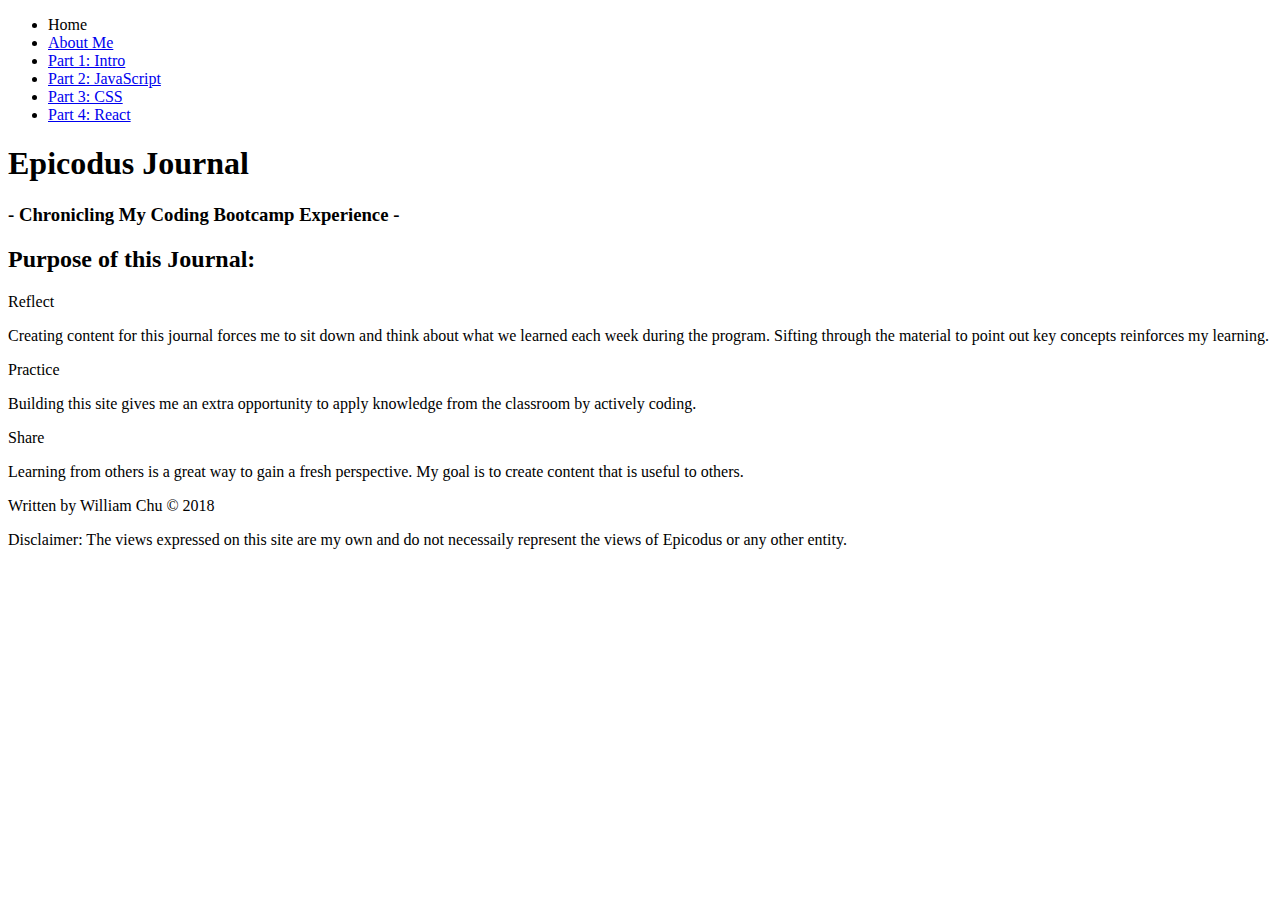
==== index.html @ f52f7a38 "add row and column content to index.html" ====
<!DOCTYPE html>
<html lang="en" dir="ltr">
  <head>
    <link rel="stylesheet" href="css/bootstrap.css" type="text/css">
    <link rel="stylesheet" href="css/styles.css" type="text/css">
    <link href="https://fonts.googleapis.com/css?family=Reenie+Beanie|Roboto|Roboto+Condensed" rel="stylesheet">
    <script src="js/bootstrap.js"></script>
    <script src="js/jquery-3.3.1.js"></script>
    <script src="js/scripts.js"></script>
    <meta charset="utf-8">
    <title>Epicodus Journal</title>
    <!-- Navbar -->
    <ul class="nav nav-tabs">
      <li class="nav-item">
        <a class="nav-link active">Home</a>
      </li>
      <li class="nav-item">
        <a class="nav-link" href="about.html">About Me</a>
      </li>
      <li class="nav-item">
        <a class="nav-link" href="intro.html">Part 1: Intro</a>
      </li>
      <li class="nav-item">
        <a class="nav-link" href="javascript.html">Part 2: JavaScript</a>
      </li>
      <li class="nav-item">
        <a class="nav-link" href="css.html">Part 3: CSS</a>
      </li>
      <li class="nav-item">
        <a class="nav-link" href="react.html">Part 4: React</a>
      </li>
    </ul>
    <!-- Jumbotron -->
    <div class="jumbotron">
      <h1>Epicodus Journal</h1>
      <h3>- Chronicling My Coding Bootcamp Experience -</h3>
    </div>
  </head>
  <!-- Body -->
  <body>
    <div class="container">
      <div class="row">
        <div class="col-md-12">
          <h2>Purpose of this Journal:</h2>
        </div>
        <div  class="col-md-4 col-xs-12">
          <div class="panel panel-default">
            <div class="panel-heading">Reflect</div>
            <div class="panel-body">
              <p>Creating content for this journal forces me to sit down and think about what we learned each week during the program. Sifting through the material to point out key concepts reinforces my learning.</p>
            </div>
          </div>
        </div>
        <div  class="col-md-4 col-xs-12">
          <div class="panel panel-default">
            <div class="panel-heading">Practice</div>
            <div class="panel-body">
              <p>Building this site gives me an extra opportunity to apply knowledge from the classroom by actively coding.</p>
            </div>
          </div>
        </div>
        <div  class="col-md-4 col-xs-12">
          <div class="panel panel-default">
            <div class="panel-heading">Share</div>
            <div class="panel-body">
              <p>Learning from others is a great way to gain a fresh perspective. My goal is to create content that is useful to others.</p>
            </div>
          </div>
        </div>
      </div>
    </div>
  </body>
  <!-- Footer -->
  <footer>
    <p>Written by William Chu © 2018</p>
    <p><span id="disclaimer">Disclaimer: The views expressed on this site are my own and do not necessaily represent the views of Epicodus or any other entity.</span></p>
  </footer>
</html>
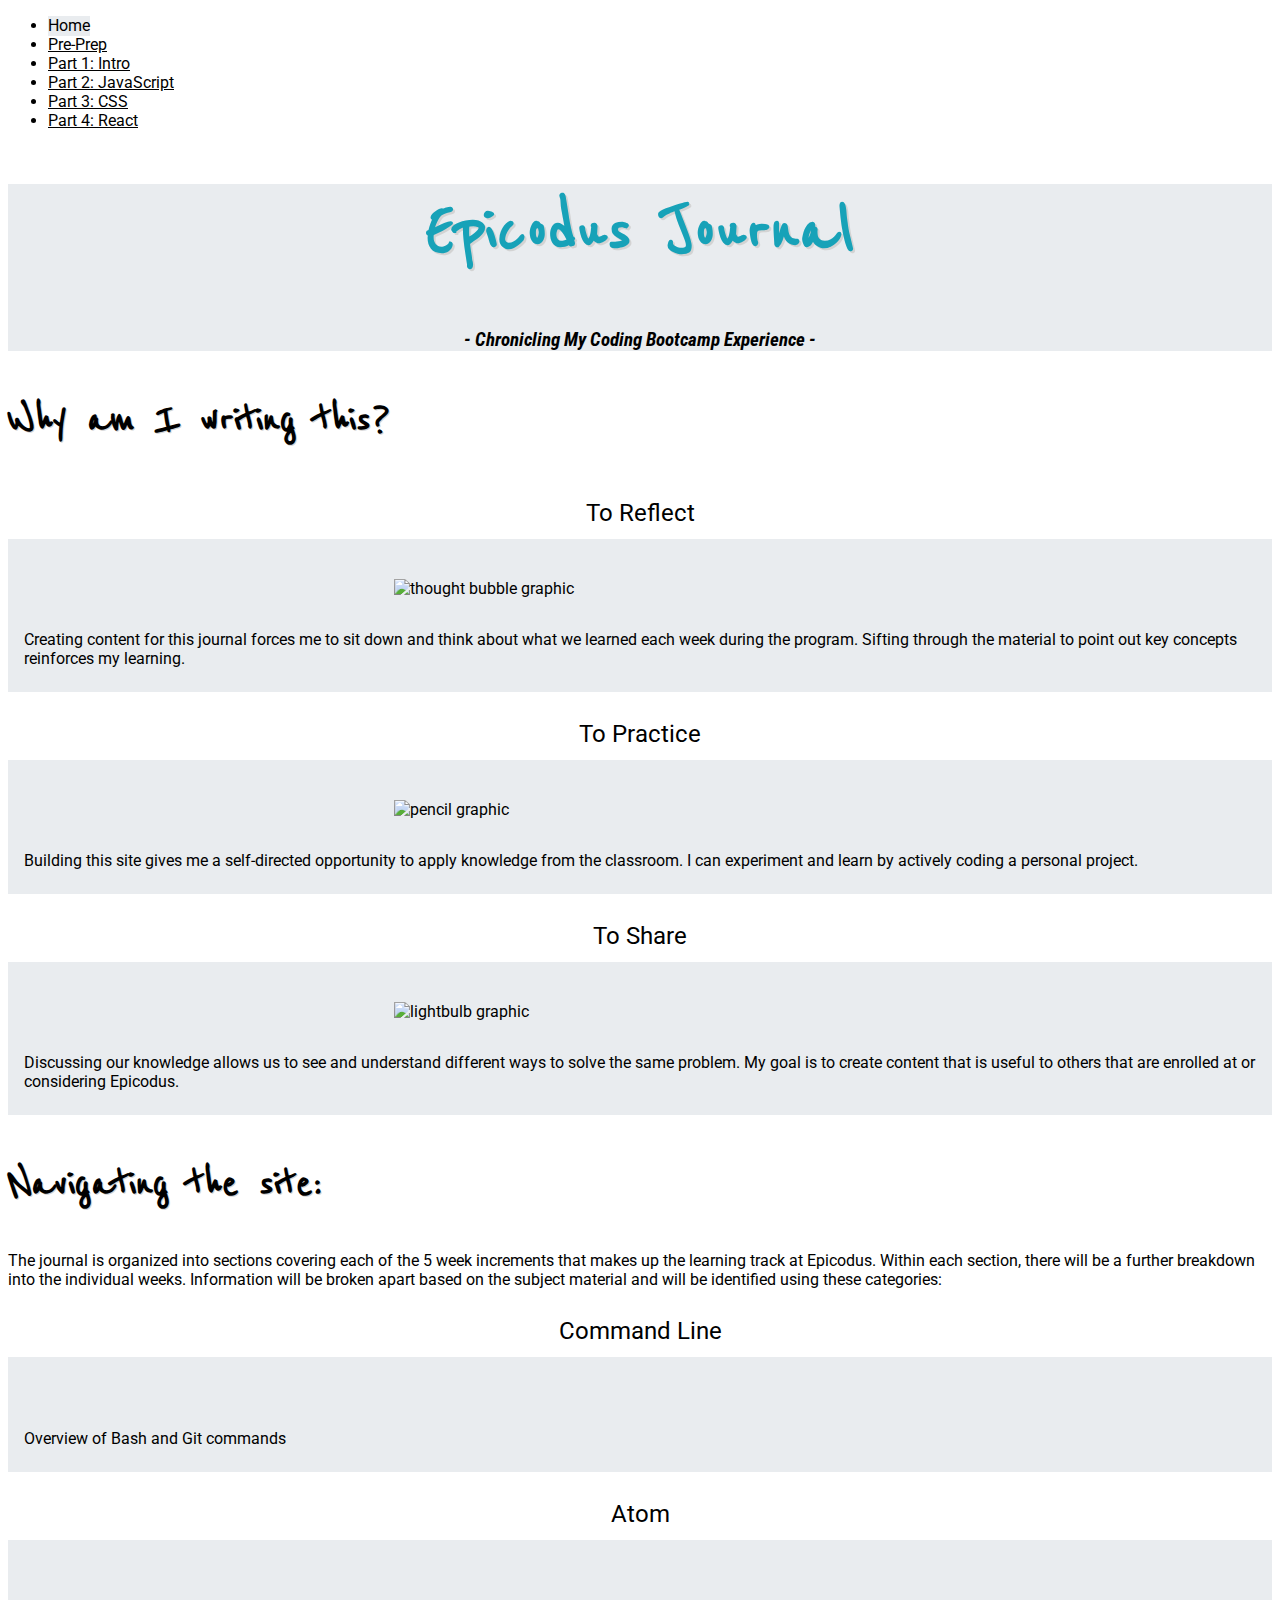
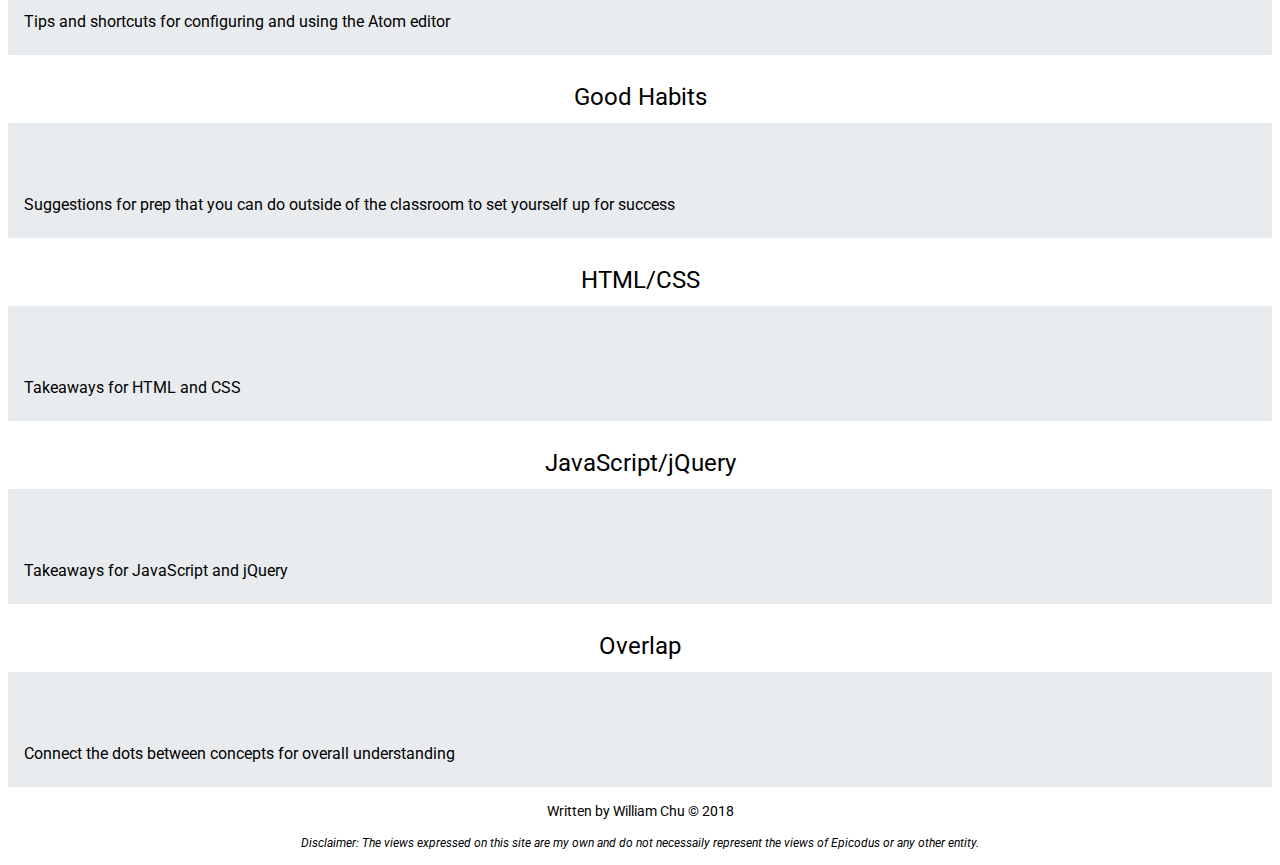
==== commit f137a53f: "add panels for navigating site on index.html page" ====
--- a/index.html
+++ b/index.html
@@ -15,7 +15,7 @@
         <a class="nav-link active">Home</a>
       </li>
       <li class="nav-item">
-        <a class="nav-link" href="about.html">About Me</a>
+        <a class="nav-link" href="preprep.html">Pre-Prep</a>
       </li>
       <li class="nav-item">
         <a class="nav-link" href="intro.html">Part 1: Intro</a>
@@ -39,31 +39,96 @@
   <!-- Body -->
   <body>
     <div class="container">
+      <!-- Why Section -->
       <div class="row">
-        <div class="col-md-12">
-          <h2>Purpose of this Journal:</h2>
+        <div class="col-md-12 headline">
+          <h2>Why am I writing this?</h2>
         </div>
         <div  class="col-md-4 col-xs-12">
           <div class="panel panel-default">
-            <div class="panel-heading">Reflect</div>
+            <div class="panel-heading bg-info">To Reflect</div>
             <div class="panel-body">
+              <img src="img/thought.svg" alt="thought bubble graphic">
               <p>Creating content for this journal forces me to sit down and think about what we learned each week during the program. Sifting through the material to point out key concepts reinforces my learning.</p>
             </div>
           </div>
         </div>
         <div  class="col-md-4 col-xs-12">
           <div class="panel panel-default">
-            <div class="panel-heading">Practice</div>
+            <div class="panel-heading bg-info">To Practice</div>
             <div class="panel-body">
-              <p>Building this site gives me an extra opportunity to apply knowledge from the classroom by actively coding.</p>
+              <img src="img/pencil.svg" alt="pencil graphic">
+              <p>Building this site gives me a self-directed opportunity to apply knowledge from the classroom. I can experiment and learn by actively coding a personal project.</p>
             </div>
           </div>
         </div>
         <div  class="col-md-4 col-xs-12">
           <div class="panel panel-default">
-            <div class="panel-heading">Share</div>
+            <div class="panel-heading bg-info">To Share</div>
             <div class="panel-body">
-              <p>Learning from others is a great way to gain a fresh perspective. My goal is to create content that is useful to others.</p>
+              <img src="img/lightbulb.svg" alt="lightbulb graphic">
+              <p>Discussing our knowledge allows us to see and understand different ways to solve the same problem. My goal is to create content that is useful to others that are enrolled at or considering Epicodus.</p>
+            </div>
+          </div>
+        </div>
+      </div>
+      <!-- Navigating Site Section -->
+      <div class="row">
+        <div class="col-md-12 headline">
+          <h2>Navigating the site:</h2>
+          <p>The journal is organized into sections covering each of the 5 week increments that makes up the learning track at Epicodus. Within each section, there will be a further breakdown into the individual weeks. Information will be broken apart based on the subject material and will be identified using these categories:</p>
+        </div>
+        <div  class="col-md-4 col-sm-6 col-xs-12">
+          <div class="panel panel-default">
+            <div class="panel-heading bg-success">Command Line</div>
+            <div class="panel-body">
+              <img src="" alt="">
+              <p>Overview of Bash and Git commands</p>
+            </div>
+          </div>
+        </div>
+        <div  class="col-md-4 col-sm-6 col-xs-12">
+          <div class="panel panel-default">
+            <div class="panel-heading bg-success">Atom</div>
+            <div class="panel-body">
+              <img src="" alt="">
+              <p>Tips and shortcuts for configuring and using the Atom editor</p>
+            </div>
+          </div>
+        </div>
+        <div  class="col-md-4 col-sm-6 col-xs-12">
+          <div class="panel panel-default">
+            <div class="panel-heading bg-success">Good Habits</div>
+            <div class="panel-body">
+              <img src="" alt="">
+              <p>Suggestions for prep that you can do outside of the classroom to set yourself up for success</p>
+            </div>
+          </div>
+        </div>
+        <div  class="col-md-4 col-sm-6 col-xs-12">
+          <div class="panel panel-default">
+            <div class="panel-heading bg-success">HTML/CSS</div>
+            <div class="panel-body">
+              <img src="" alt="">
+              <p>Takeaways for HTML and CSS</p>
+            </div>
+          </div>
+        </div>
+        <div  class="col-md-4 col-sm-6 col-xs-12">
+          <div class="panel panel-default">
+            <div class="panel-heading bg-success">JavaScript/jQuery</div>
+            <div class="panel-body">
+              <img src="" alt="">
+              <p>Takeaways for JavaScript and jQuery</p>
+            </div>
+          </div>
+        </div>
+        <div  class="col-md-4 col-sm-6 col-xs-12">
+          <div class="panel panel-default">
+            <div class="panel-heading bg-success">Overlap</div>
+            <div class="panel-body">
+              <img src="" alt="">
+              <p>Connect the dots between concepts for overall understanding</p>
             </div>
           </div>
         </div>
--- a/css/styles.css
+++ b/css/styles.css
@@ -0,0 +1,85 @@
+* {
+  font-family: 'Roboto', sans-serif;
+}
+
+h1 {
+  color: #17a2b8;
+  font-family: 'Reenie Beanie', cursive, serif;
+  font-size: 5em;
+  text-shadow: 2px 2px lightgray;
+}
+
+h2 {
+  font-family: 'Reenie Beanie', sans-serif;
+  font-size: 3em;
+  text-shadow: 1px 1px lightgray;
+}
+
+h3 {
+  font-family: 'Roboto', sans-serif;
+  font-size: 1.2em;
+}
+/* Navigation Bar and Banner */
+.nav {
+  margin-top: 1em;
+}
+
+.nav-link {
+  color: black;
+}
+
+.nav-tabs {
+  border-radius: 0;
+}
+
+.active {
+  background-color: #e9ecef !important;
+  border-bottom: 1px solid #e9ecef !important;
+}
+
+.nav-link:hover {
+  color: #17a2b8;
+}
+
+.jumbotron {
+  background-color: #e9ecef;
+  border-radius: 0;
+  text-align: center;
+}
+
+.jumbotron h3 {
+  font-family: 'Roboto Condensed', sans-serif;
+  font-style: italic;
+}
+/* Body */
+.panel {
+  margin: 1em auto;
+}
+
+.panel-heading {
+  font-family: 'Roboto', sans-serif;
+  font-size: 1.5em;
+  padding: .5em;
+  text-align: center;
+}
+
+.panel-body {
+  background-color: #e9ecef;
+  padding: .5em 1em;
+}
+
+.panel img {
+  display: block;
+  margin: 2em auto;
+  width: 40%;
+}
+/* Footer */
+footer {
+  font-size: .9em;
+  text-align: center;
+}
+
+#disclaimer {
+  font-size: .8em;
+  font-style: italic;
+}
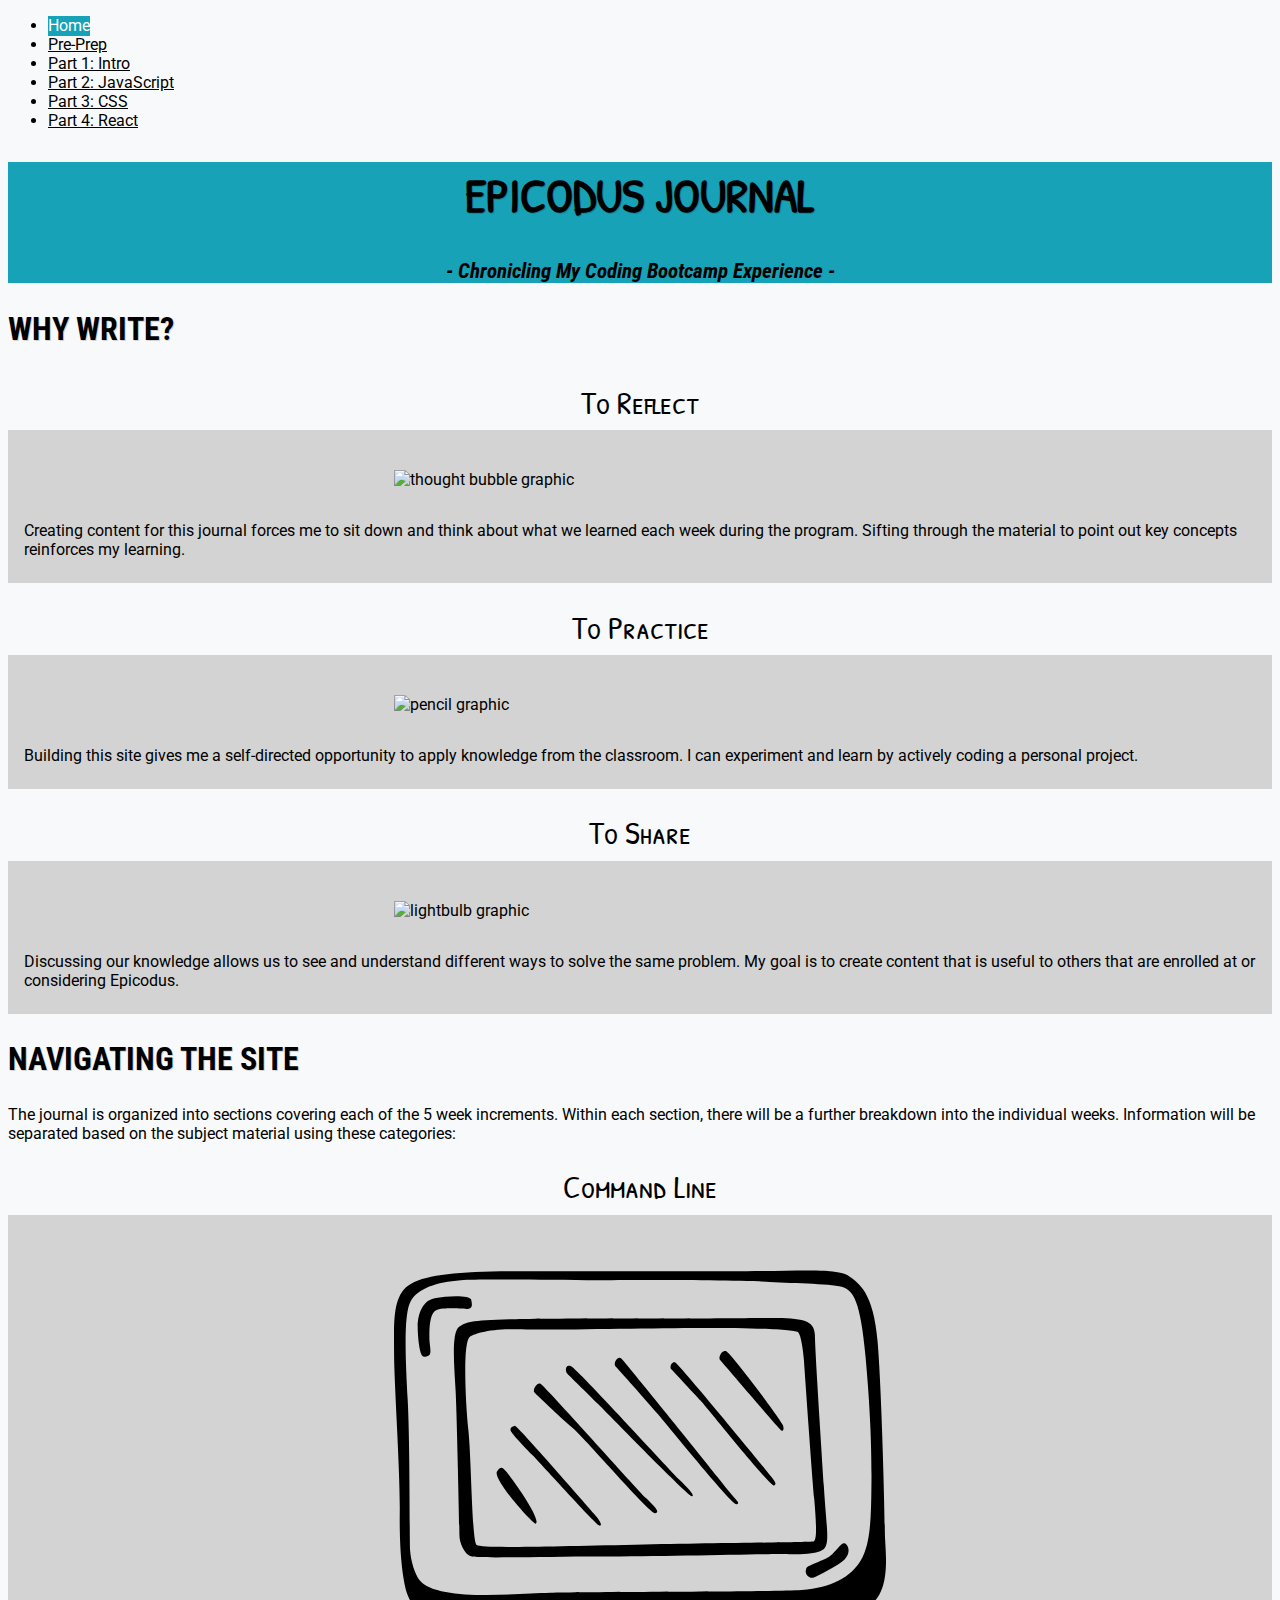
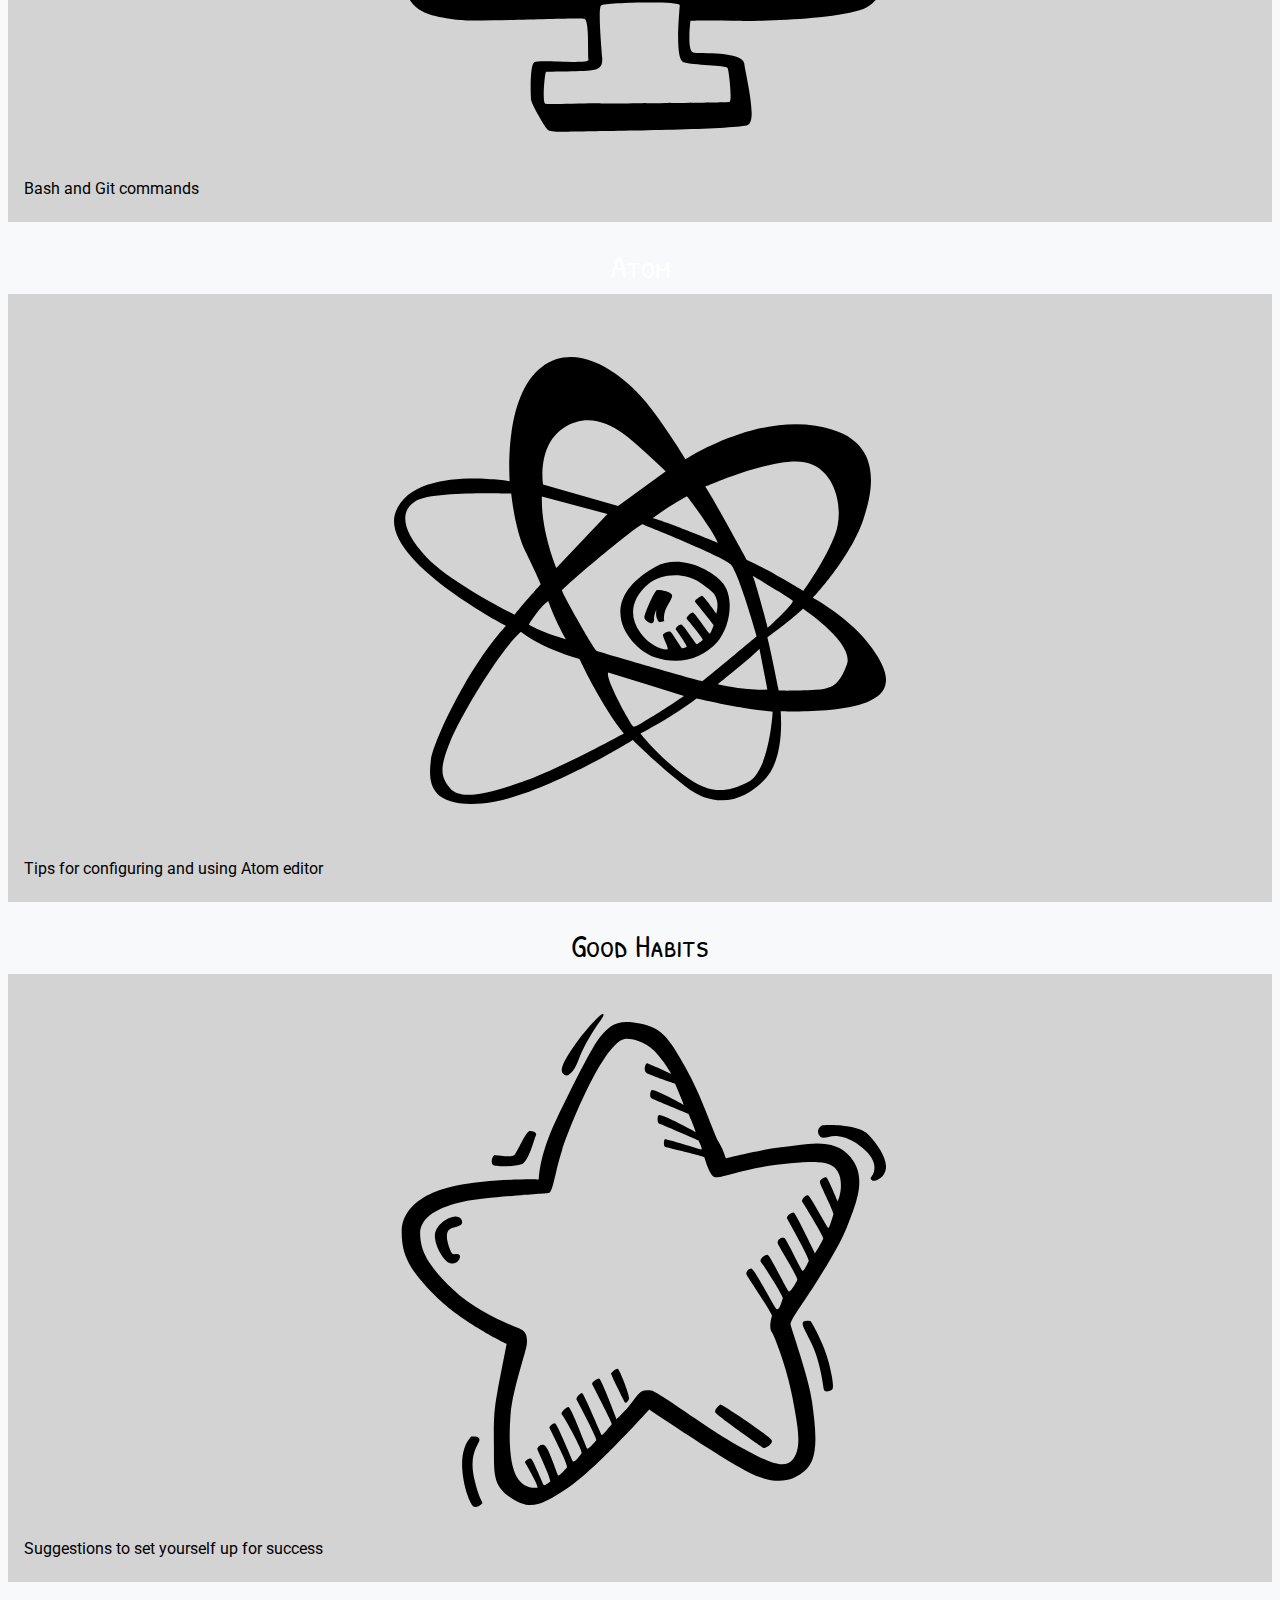
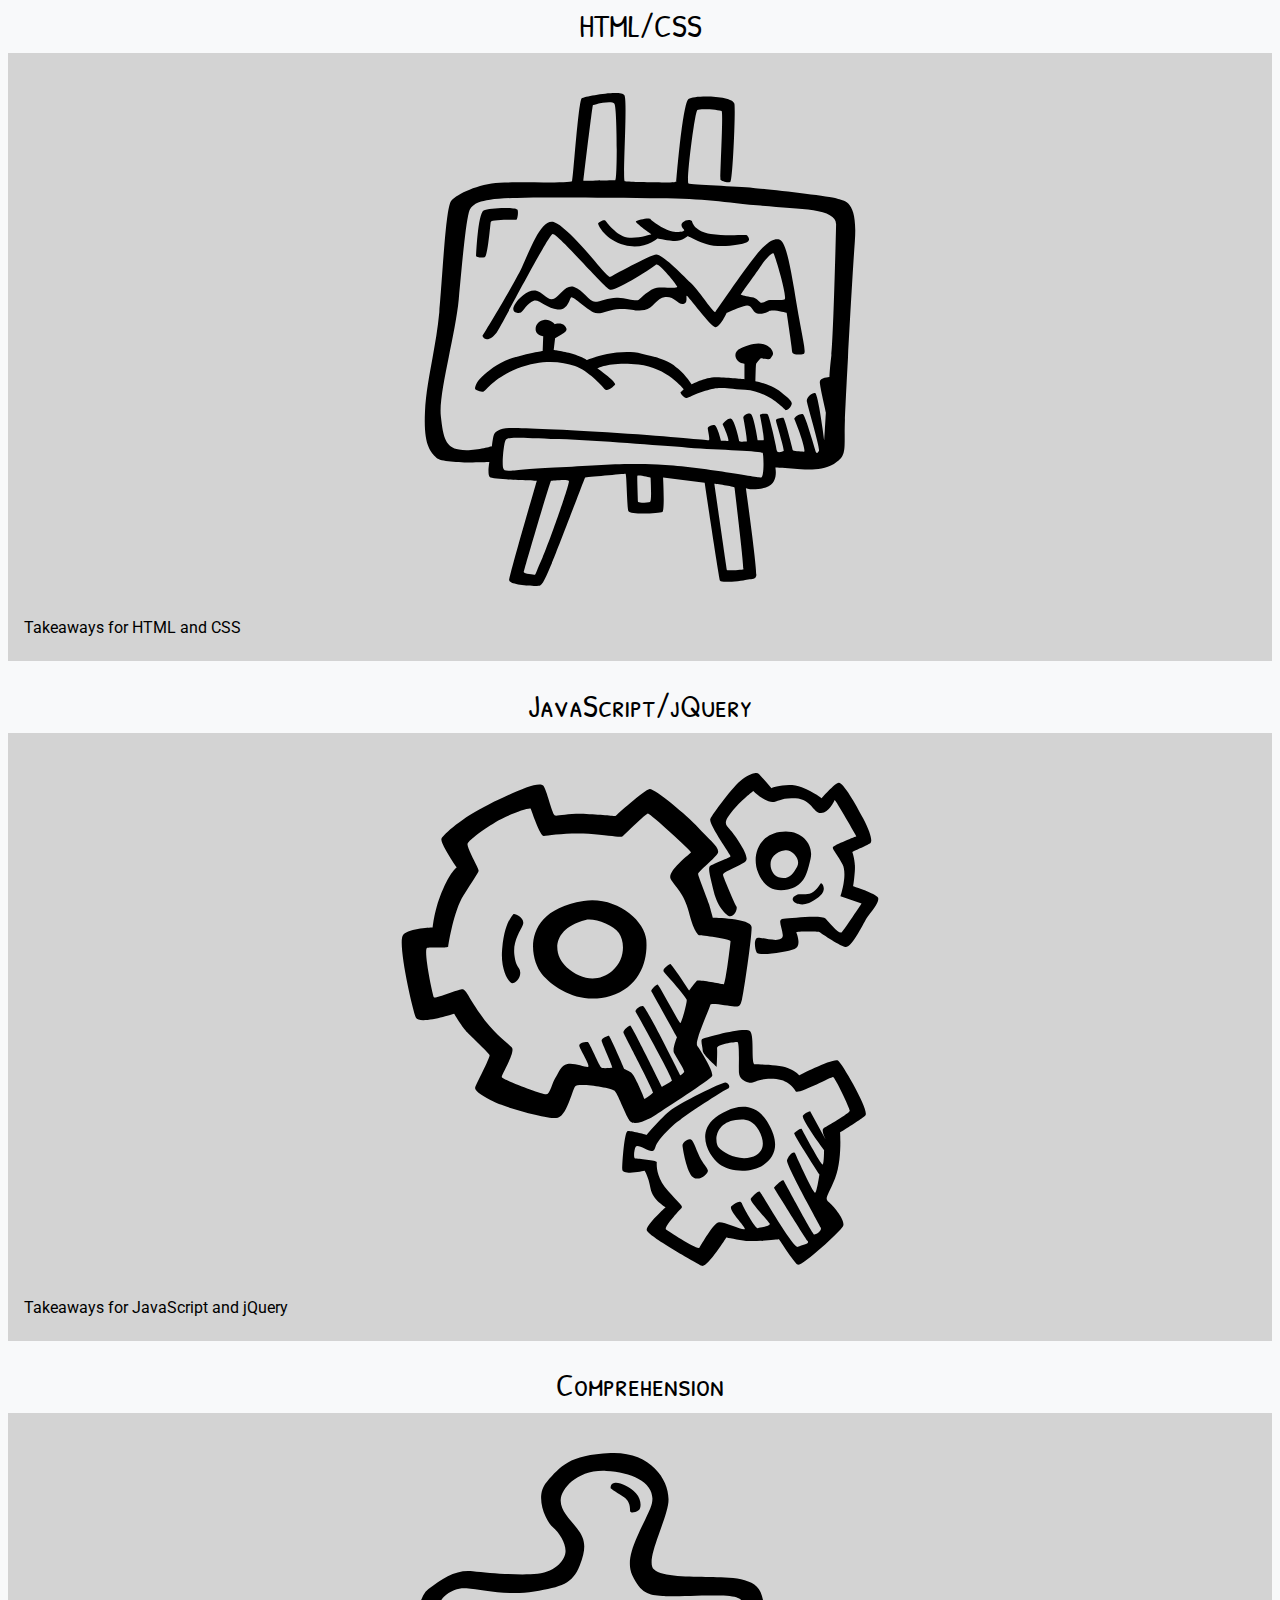
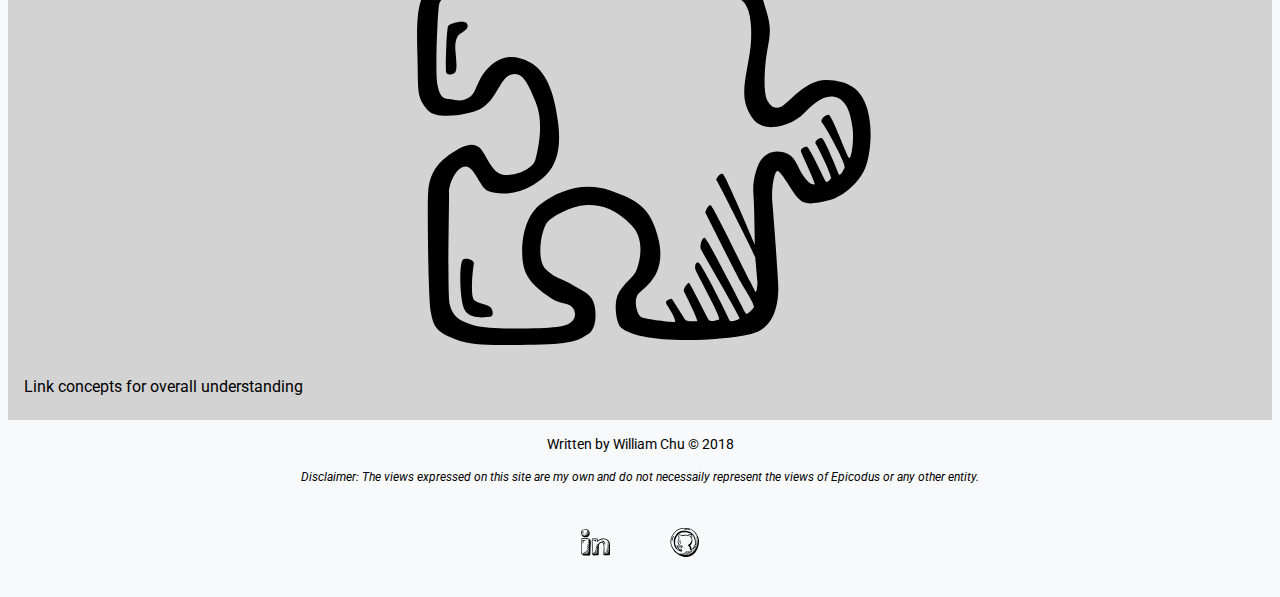
==== commit 2433829c: "add content to index.html update template with footer social links" ====
--- a/index.html
+++ b/index.html
@@ -3,12 +3,12 @@
   <head>
     <link rel="stylesheet" href="css/bootstrap.css" type="text/css">
     <link rel="stylesheet" href="css/styles.css" type="text/css">
-    <link href="https://fonts.googleapis.com/css?family=Reenie+Beanie|Roboto|Roboto+Condensed" rel="stylesheet">
+    <link href="https://fonts.googleapis.com/css?family=Patrick+Hand+SC|Roboto|Roboto+Condensed" rel="stylesheet">
     <script src="js/bootstrap.js"></script>
     <script src="js/jquery-3.3.1.js"></script>
     <script src="js/scripts.js"></script>
     <meta charset="utf-8">
-    <title>Epicodus Journal</title>
+    <title>EPICODUS JOURNAL</title>
     <!-- Navbar -->
     <ul class="nav nav-tabs">
       <li class="nav-item">
@@ -32,7 +32,7 @@
     </ul>
     <!-- Jumbotron -->
     <div class="jumbotron">
-      <h1>Epicodus Journal</h1>
+      <h1>EPICODUS JOURNAL</h1>
       <h3>- Chronicling My Coding Bootcamp Experience -</h3>
     </div>
   </head>
@@ -42,7 +42,7 @@
       <!-- Why Section -->
       <div class="row">
         <div class="col-md-12 headline">
-          <h2>Why am I writing this?</h2>
+          <h2>WHY WRITE?</h2>
         </div>
         <div  class="col-md-4 col-xs-12">
           <div class="panel panel-default">
@@ -75,24 +75,24 @@
       <!-- Navigating Site Section -->
       <div class="row">
         <div class="col-md-12 headline">
-          <h2>Navigating the site:</h2>
-          <p>The journal is organized into sections covering each of the 5 week increments that makes up the learning track at Epicodus. Within each section, there will be a further breakdown into the individual weeks. Information will be broken apart based on the subject material and will be identified using these categories:</p>
+          <h2>NAVIGATING THE SITE</h2>
+          <p>The journal is organized into sections covering each of the 5 week increments. Within each section, there will be a further breakdown into the individual weeks. Information will be separated based on the subject material using these categories:</p>
         </div>
         <div  class="col-md-4 col-sm-6 col-xs-12">
           <div class="panel panel-default">
-            <div class="panel-heading bg-success">Command Line</div>
+            <div class="panel-heading bg-secondary">Command Line</div>
             <div class="panel-body">
-              <img src="" alt="">
-              <p>Overview of Bash and Git commands</p>
+              <img src="img/desktop.svg" alt="desktop graphic">
+              <p>Bash and Git commands</p>
             </div>
           </div>
         </div>
         <div  class="col-md-4 col-sm-6 col-xs-12">
           <div class="panel panel-default">
-            <div class="panel-heading bg-success">Atom</div>
+            <div class="panel-heading bg-dark">Atom</div>
             <div class="panel-body">
-              <img src="" alt="">
-              <p>Tips and shortcuts for configuring and using the Atom editor</p>
+              <img src="img/atom.svg" alt="atom graphic">
+              <p>Tips for configuring and using Atom editor</p>
             </div>
           </div>
         </div>
@@ -100,35 +100,35 @@
           <div class="panel panel-default">
             <div class="panel-heading bg-success">Good Habits</div>
             <div class="panel-body">
-              <img src="" alt="">
-              <p>Suggestions for prep that you can do outside of the classroom to set yourself up for success</p>
+              <img src="img/star.svg" alt="star graphic">
+              <p>Suggestions to set yourself up for success</p>
             </div>
           </div>
         </div>
         <div  class="col-md-4 col-sm-6 col-xs-12">
           <div class="panel panel-default">
-            <div class="panel-heading bg-success">HTML/CSS</div>
+            <div class="panel-heading bg-primary">HTML/CSS</div>
             <div class="panel-body">
-              <img src="" alt="">
+              <img src="img/art.svg" alt="art graphic">
               <p>Takeaways for HTML and CSS</p>
             </div>
           </div>
         </div>
         <div  class="col-md-4 col-sm-6 col-xs-12">
           <div class="panel panel-default">
-            <div class="panel-heading bg-success">JavaScript/jQuery</div>
+            <div class="panel-heading bg-warning">JavaScript/jQuery</div>
             <div class="panel-body">
-              <img src="" alt="">
+              <img src="img/gears.svg" alt="gears graphic">
               <p>Takeaways for JavaScript and jQuery</p>
             </div>
           </div>
         </div>
         <div  class="col-md-4 col-sm-6 col-xs-12">
           <div class="panel panel-default">
-            <div class="panel-heading bg-success">Overlap</div>
+            <div class="panel-heading bg-danger">Comprehension</div>
             <div class="panel-body">
-              <img src="" alt="">
-              <p>Connect the dots between concepts for overall understanding</p>
+              <img src="img/puzzle.svg" alt="puzzle graphic">
+              <p>Link concepts for overall understanding</p>
             </div>
           </div>
         </div>
@@ -139,5 +139,9 @@
   <footer>
     <p>Written by William Chu © 2018</p>
     <p><span id="disclaimer">Disclaimer: The views expressed on this site are my own and do not necessaily represent the views of Epicodus or any other entity.</span></p>
+    <div class="social">
+      <a href="https://www.linkedin.com/in/williamchupdx/"><img src="img/linkedin.svg" alt="linkedin graphic"></a>
+      <a href="https://github.com/william-chu"><img src="img/github.svg" alt="github graphic"></a>
+    </div>
   </footer>
 </html>
--- a/css/styles.css
+++ b/css/styles.css
@@ -2,23 +2,22 @@
   font-family: 'Roboto', sans-serif;
 }
 
+body {
+  background-color: #f8f9fa;
+}
+
 h1 {
-  color: #17a2b8;
-  font-family: 'Reenie Beanie', cursive, serif;
-  font-size: 5em;
-  text-shadow: 2px 2px lightgray;
+  font-family: 'Patrick Hand SC', cursive, serif;
+  font-size: 3em;
+  text-shadow: 1px 1px #138496;
 }
 
 h2 {
-  font-family: 'Reenie Beanie', sans-serif;
-  font-size: 3em;
-  text-shadow: 1px 1px lightgray;
+  font-family: 'Roboto Condensed', sans-serif;
+  font-size: 2em;
+  text-shadow: 1px 1px #d3d3d3;
 }
 
-h3 {
-  font-family: 'Roboto', sans-serif;
-  font-size: 1.2em;
-}
 /* Navigation Bar and Banner */
 .nav {
   margin-top: 1em;
@@ -33,8 +32,9 @@
 }
 
 .active {
-  background-color: #e9ecef !important;
-  border-bottom: 1px solid #e9ecef !important;
+  background-color: #17a2b8 !important;
+  border-bottom: 1px solid #17a2b8 !important;
+  color: #ffffff !important;
 }
 
 .nav-link:hover {
@@ -42,7 +42,7 @@
 }
 
 .jumbotron {
-  background-color: #e9ecef;
+  background-color: #17a2b8;
   border-radius: 0;
   text-align: center;
 }
@@ -50,21 +50,27 @@
 .jumbotron h3 {
   font-family: 'Roboto Condensed', sans-serif;
   font-style: italic;
+  font-size: 1.3em;
 }
+
 /* Body */
 .panel {
   margin: 1em auto;
 }
 
 .panel-heading {
-  font-family: 'Roboto', sans-serif;
-  font-size: 1.5em;
-  padding: .5em;
+  font-family: 'Patrick Hand SC', sans-serif;
+  font-size: 2em;
+  padding: .2em .5em;
   text-align: center;
 }
 
+.bg-dark {
+  color: #ffffff;
+}
+
 .panel-body {
-  background-color: #e9ecef;
+  background-color: #d3d3d3;
   padding: .5em 1em;
 }
 
@@ -73,12 +79,18 @@
   margin: 2em auto;
   width: 40%;
 }
+
 /* Footer */
 footer {
   font-size: .9em;
   text-align: center;
 }
 
+footer img {
+  margin: 2em;
+  width: 2em;
+}
+
 #disclaimer {
   font-size: .8em;
   font-style: italic;
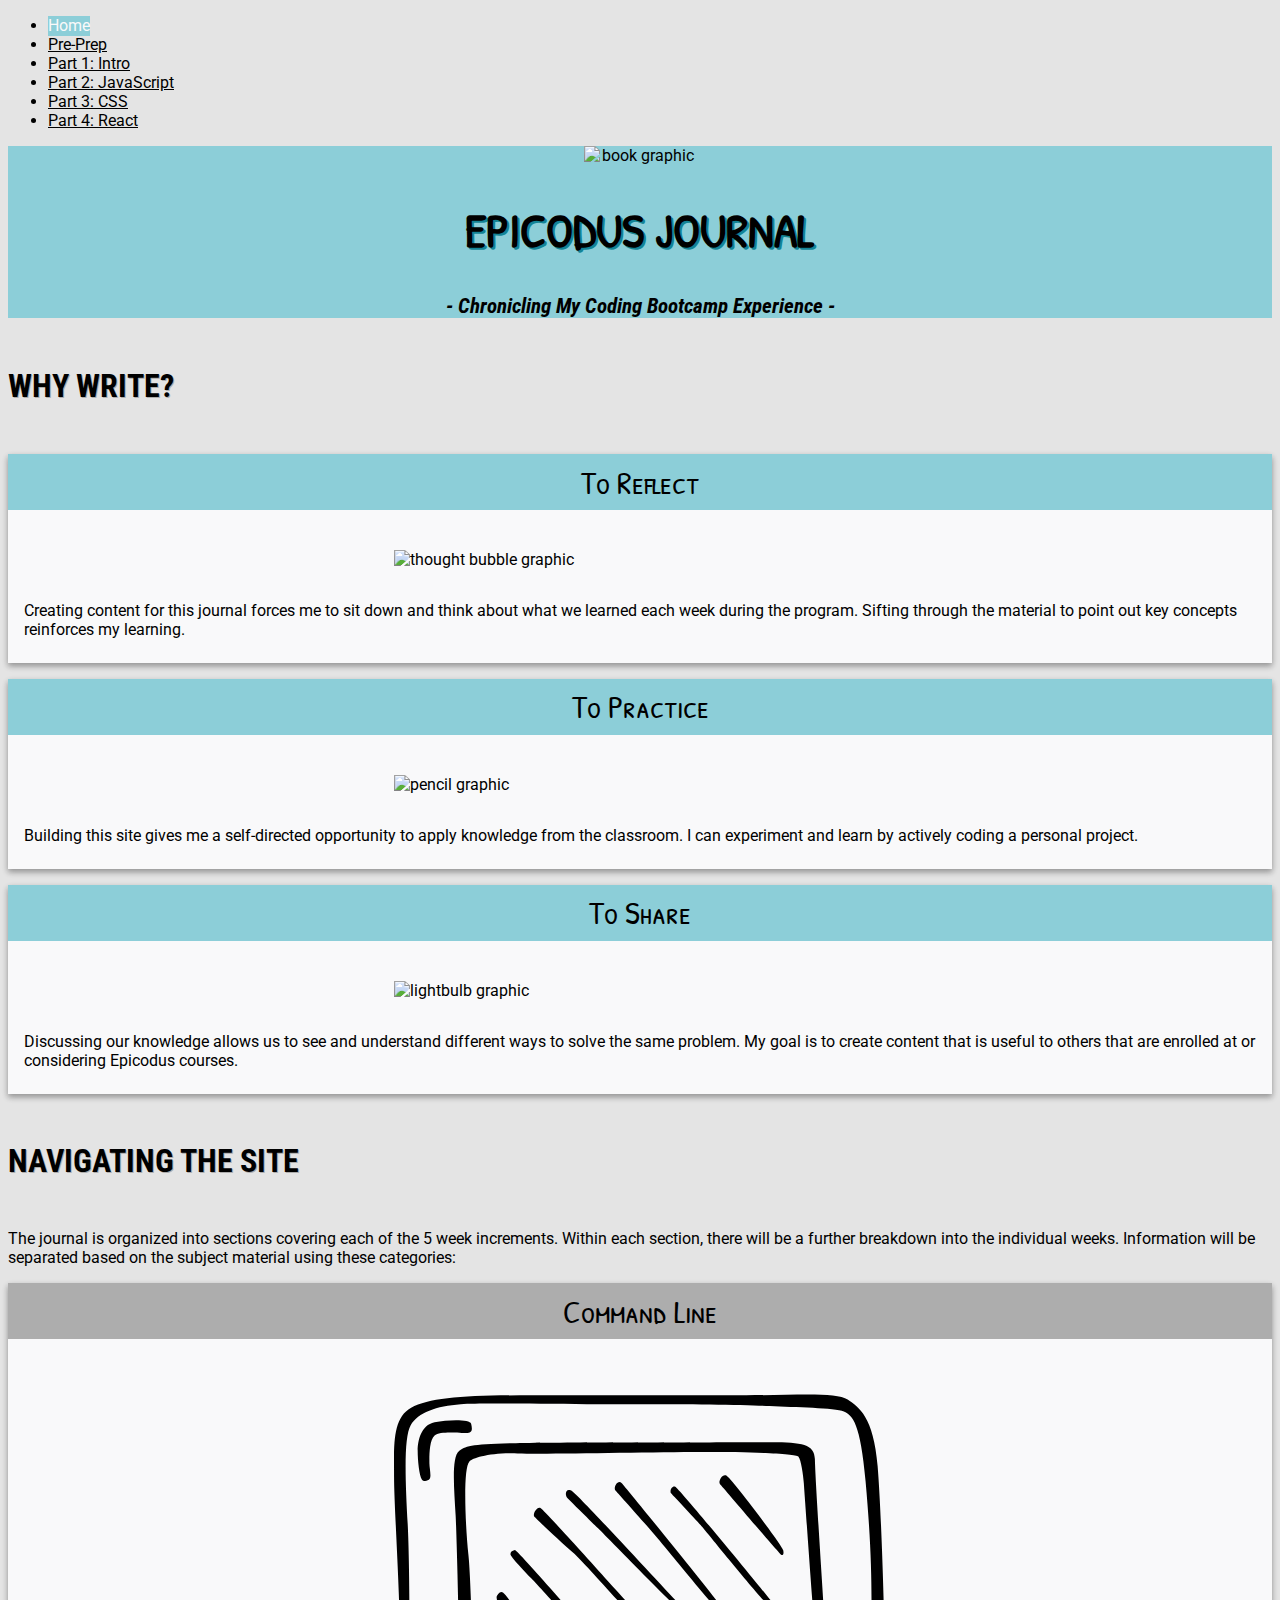
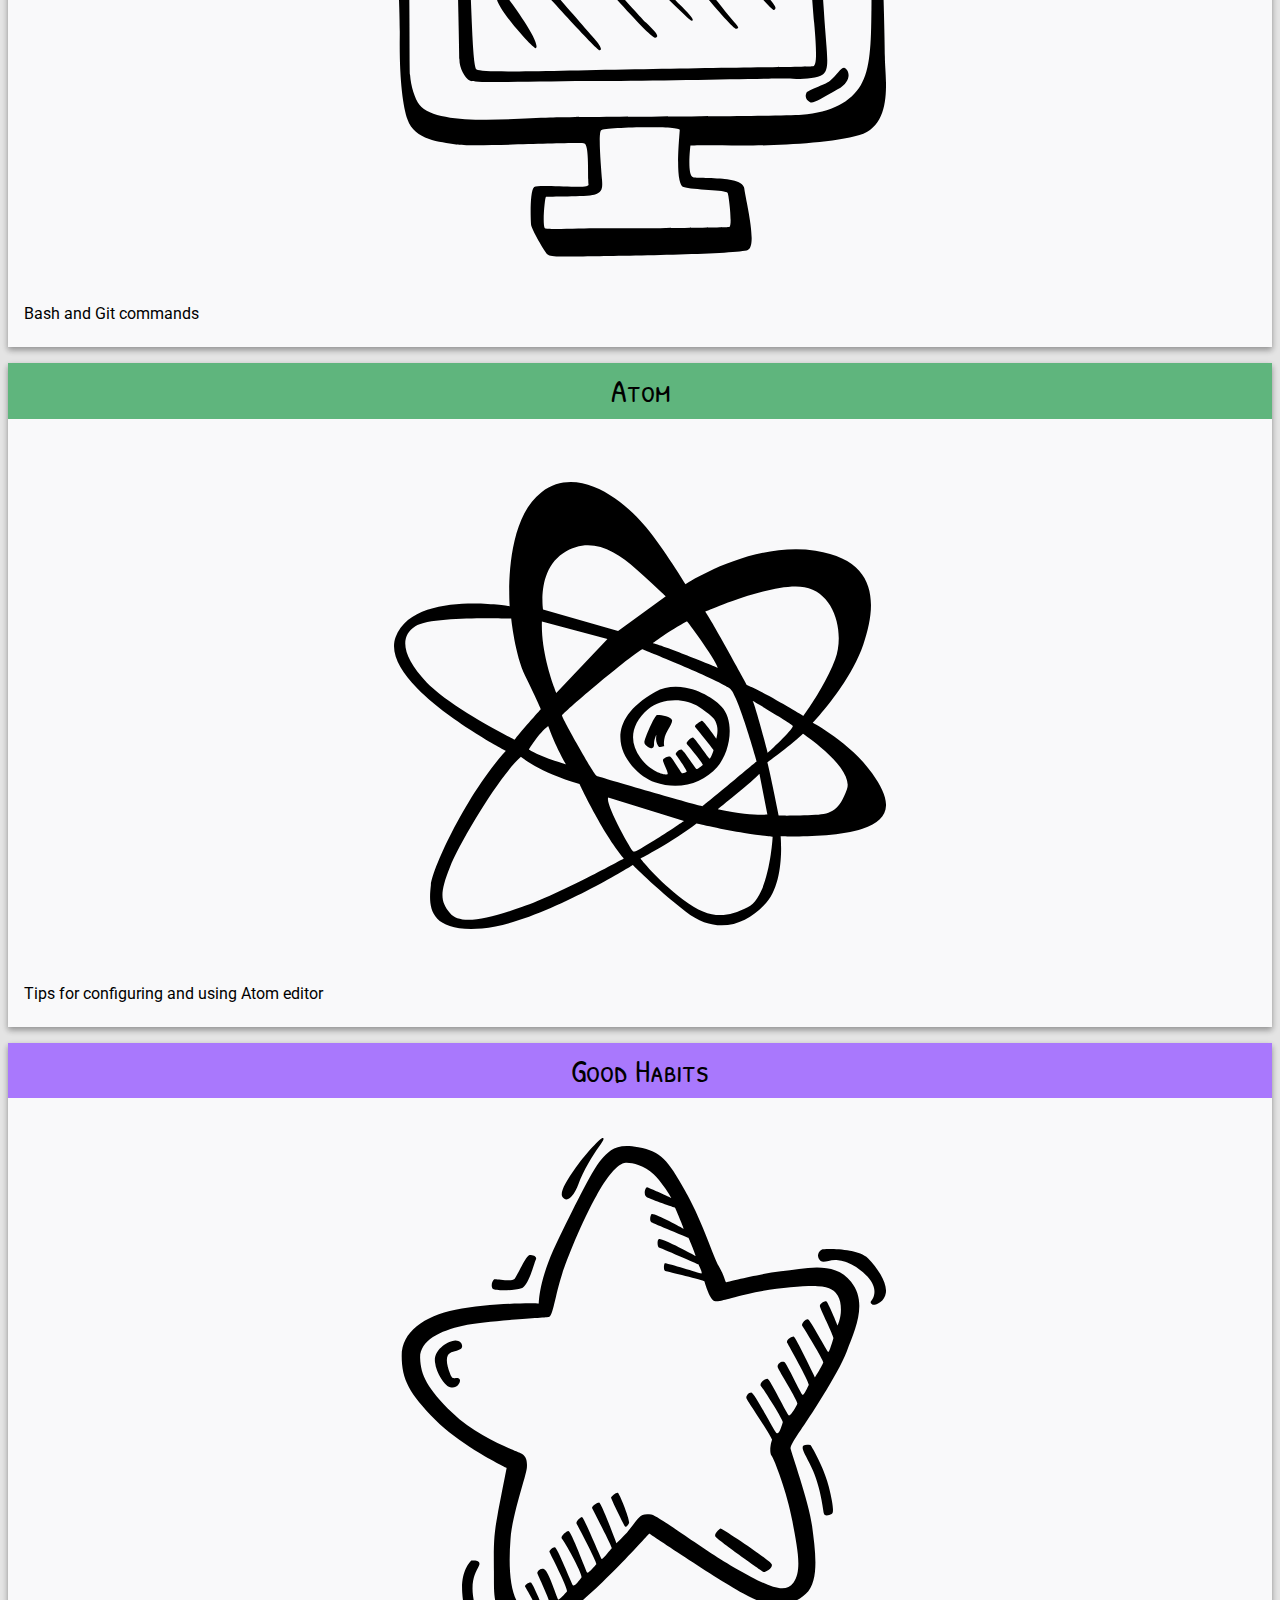
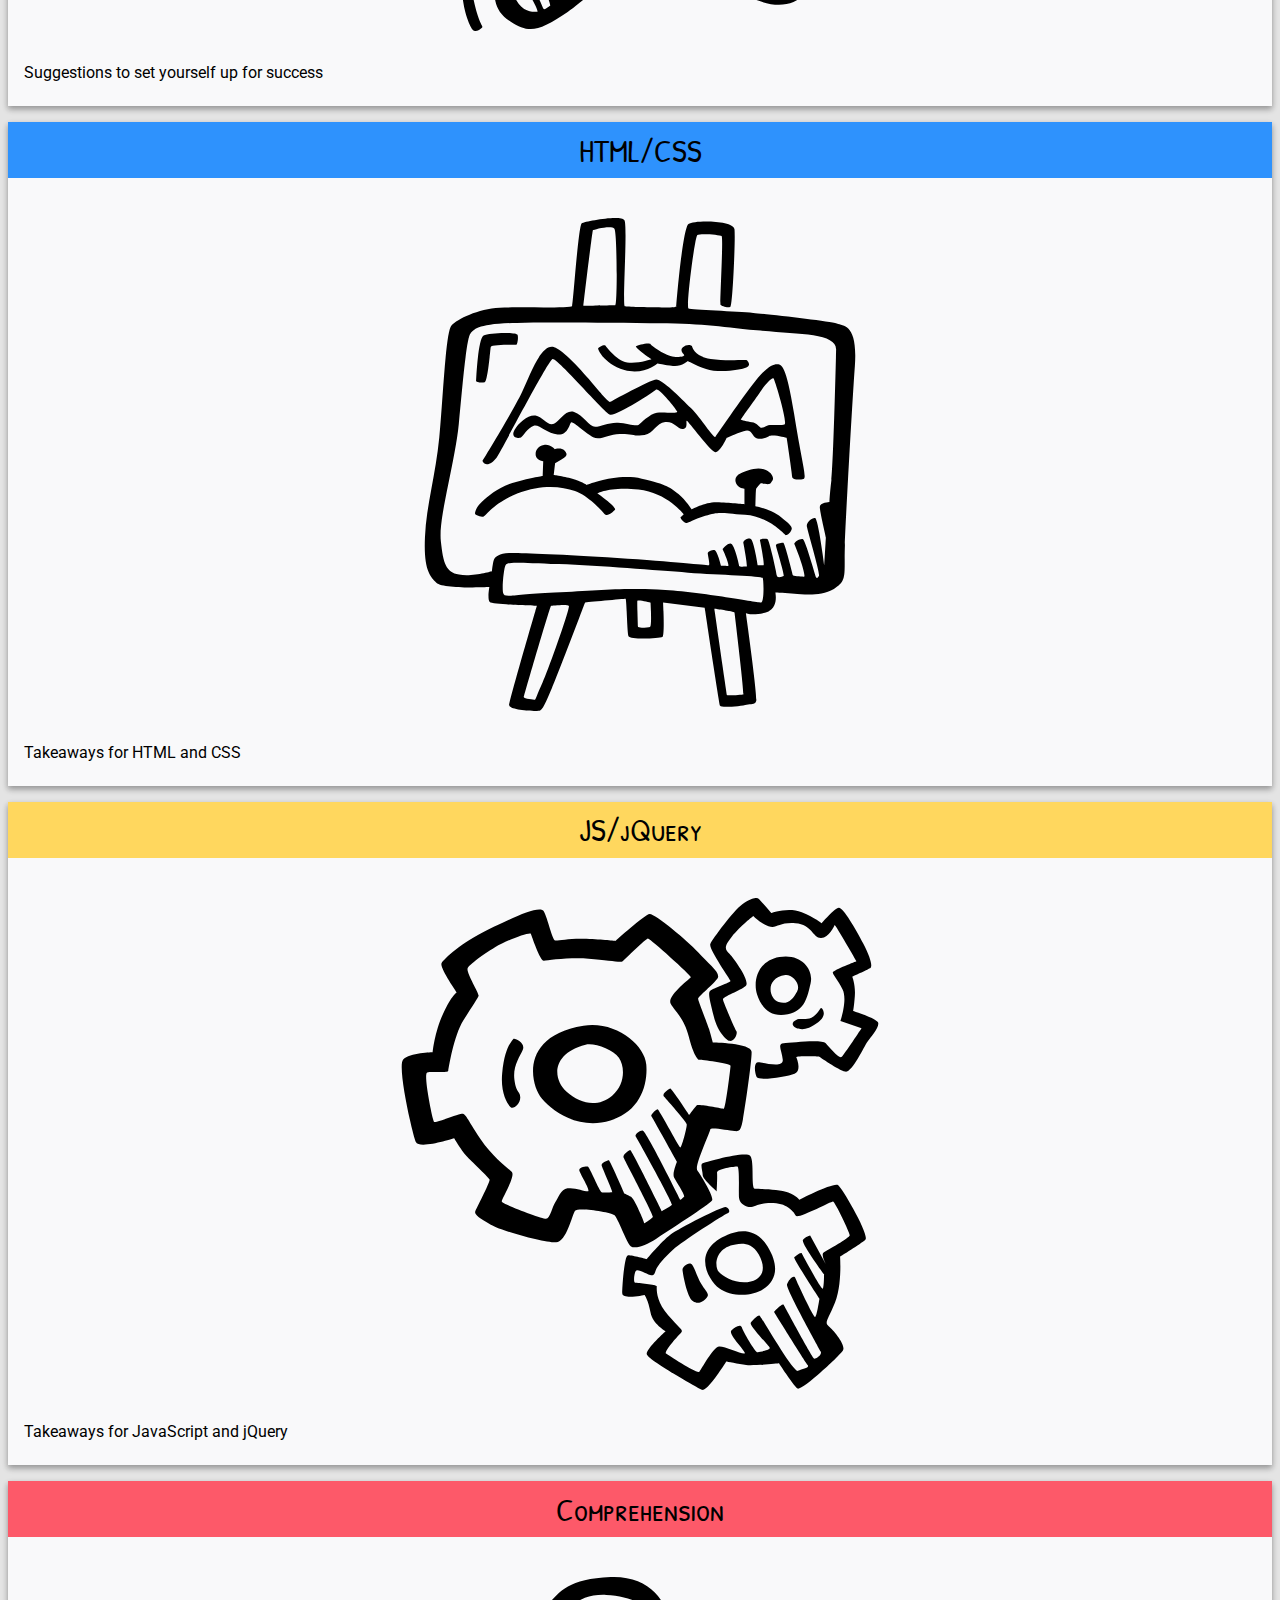
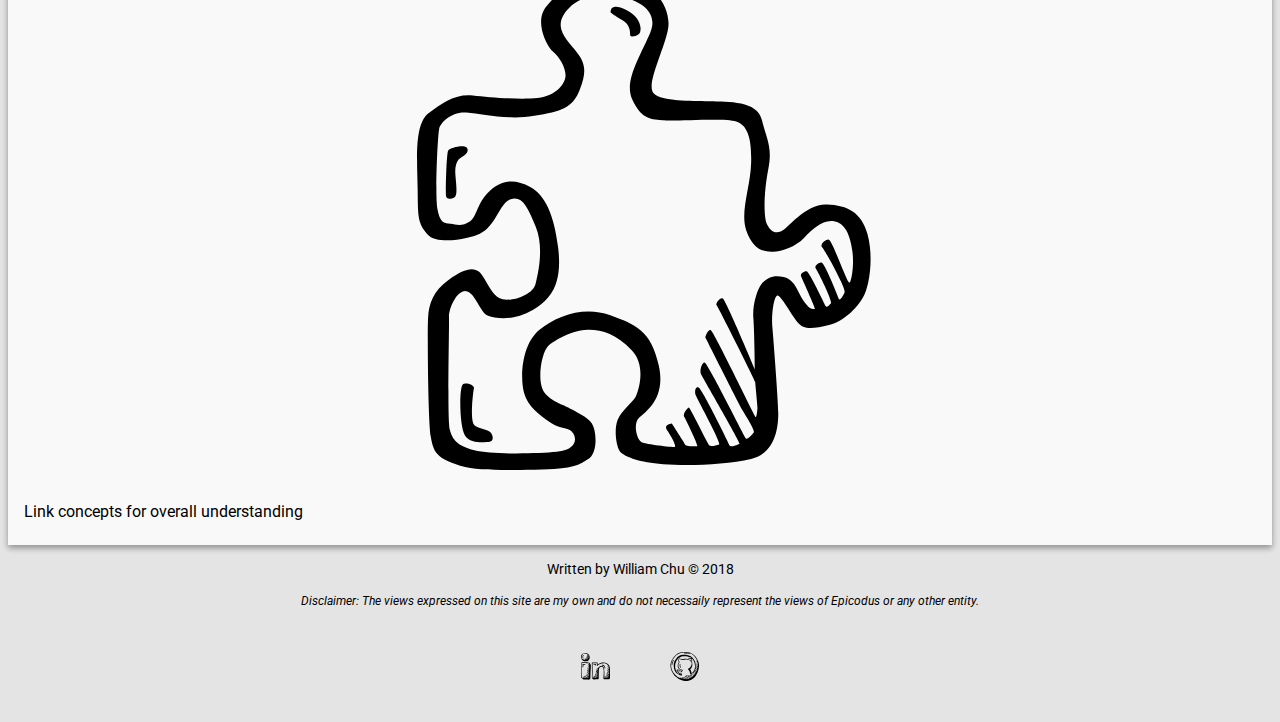
==== commit ce53d558: "adjust bootstrap col widths on index.html page" ====
--- a/index.html
+++ b/index.html
@@ -32,6 +32,7 @@
     </ul>
     <!-- Jumbotron -->
     <div class="jumbotron">
+      <img src="img/book.svg" alt="book graphic">
       <h1>EPICODUS JOURNAL</h1>
       <h3>- Chronicling My Coding Bootcamp Experience -</h3>
     </div>
@@ -41,91 +42,95 @@
     <div class="container">
       <!-- Why Section -->
       <div class="row">
-        <div class="col-md-12 headline">
+        <div class="col-12">
           <h2>WHY WRITE?</h2>
         </div>
-        <div  class="col-md-4 col-xs-12">
+      </div>
+      <div class="row">
+        <div  class="col-12 col-lg-4">
           <div class="panel panel-default">
-            <div class="panel-heading bg-info">To Reflect</div>
+            <div class="panel-heading bg-general">To Reflect</div>
             <div class="panel-body">
               <img src="img/thought.svg" alt="thought bubble graphic">
               <p>Creating content for this journal forces me to sit down and think about what we learned each week during the program. Sifting through the material to point out key concepts reinforces my learning.</p>
             </div>
           </div>
         </div>
-        <div  class="col-md-4 col-xs-12">
+        <div  class="col-12 col-lg-4">
           <div class="panel panel-default">
-            <div class="panel-heading bg-info">To Practice</div>
+            <div class="panel-heading bg-general">To Practice</div>
             <div class="panel-body">
               <img src="img/pencil.svg" alt="pencil graphic">
               <p>Building this site gives me a self-directed opportunity to apply knowledge from the classroom. I can experiment and learn by actively coding a personal project.</p>
             </div>
           </div>
         </div>
-        <div  class="col-md-4 col-xs-12">
+        <div  class="col-12 col-lg-4">
           <div class="panel panel-default">
-            <div class="panel-heading bg-info">To Share</div>
+            <div class="panel-heading bg-general">To Share</div>
             <div class="panel-body">
               <img src="img/lightbulb.svg" alt="lightbulb graphic">
-              <p>Discussing our knowledge allows us to see and understand different ways to solve the same problem. My goal is to create content that is useful to others that are enrolled at or considering Epicodus.</p>
+              <p>Discussing our knowledge allows us to see and understand different ways to solve the same problem. My goal is to create content that is useful to others that are enrolled at or considering Epicodus courses.</p>
             </div>
           </div>
         </div>
       </div>
       <!-- Navigating Site Section -->
       <div class="row">
-        <div class="col-md-12 headline">
+        <div class="col-12">
           <h2>NAVIGATING THE SITE</h2>
           <p>The journal is organized into sections covering each of the 5 week increments. Within each section, there will be a further breakdown into the individual weeks. Information will be separated based on the subject material using these categories:</p>
         </div>
-        <div  class="col-md-4 col-sm-6 col-xs-12">
+      </div>
+      <div class="row">
+        <div  class="col-6 col-lg-4">
           <div class="panel panel-default">
-            <div class="panel-heading bg-secondary">Command Line</div>
+            <div class="panel-heading bg-commandline">Command Line</div>
             <div class="panel-body">
               <img src="img/desktop.svg" alt="desktop graphic">
               <p>Bash and Git commands</p>
             </div>
           </div>
         </div>
-        <div  class="col-md-4 col-sm-6 col-xs-12">
+        <div  class="col-6 col-lg-4">
           <div class="panel panel-default">
-            <div class="panel-heading bg-dark">Atom</div>
+            <div class="panel-heading bg-atom">Atom</div>
             <div class="panel-body">
               <img src="img/atom.svg" alt="atom graphic">
               <p>Tips for configuring and using Atom editor</p>
             </div>
           </div>
         </div>
-        <div  class="col-md-4 col-sm-6 col-xs-12">
+        <div  class="col-6 col-lg-4">
           <div class="panel panel-default">
-            <div class="panel-heading bg-success">Good Habits</div>
+            <div class="panel-heading bg-goodhabits">Good Habits</div>
             <div class="panel-body">
               <img src="img/star.svg" alt="star graphic">
               <p>Suggestions to set yourself up for success</p>
             </div>
           </div>
         </div>
-        <div  class="col-md-4 col-sm-6 col-xs-12">
+        <div  class="col-6 col-lg-4">
           <div class="panel panel-default">
-            <div class="panel-heading bg-primary">HTML/CSS</div>
+            <div class="panel-heading bg-htmlcss">HTML/CSS</div>
             <div class="panel-body">
               <img src="img/art.svg" alt="art graphic">
               <p>Takeaways for HTML and CSS</p>
             </div>
           </div>
         </div>
-        <div  class="col-md-4 col-sm-6 col-xs-12">
+        <div  class="col-6 col-lg-4">
           <div class="panel panel-default">
-            <div class="panel-heading bg-warning">JavaScript/jQuery</div>
+            <div class="panel-heading bg-jsjquery">JS/jQuery</div>
             <div class="panel-body">
               <img src="img/gears.svg" alt="gears graphic">
               <p>Takeaways for JavaScript and jQuery</p>
             </div>
           </div>
         </div>
-        <div  class="col-md-4 col-sm-6 col-xs-12">
+        <div  class="col-6 col-lg-4">
           <div class="panel panel-default">
-            <div class="panel-heading bg-danger">Comprehension</div>
+            <div class="panel-heading bg-comprehension">Comprehension</div>
             <div class="panel-body">
               <img src="img/puzzle.svg" alt="puzzle graphic">
               <p>Link concepts for overall understanding</p>
--- a/css/styles.css
+++ b/css/styles.css
@@ -2,20 +2,31 @@
   font-family: 'Roboto', sans-serif;
 }
 
-body {
-  background-color: #f8f9fa;
+a {
+  color: #138496;
 }
 
-h1 {
-  font-family: 'Patrick Hand SC', cursive, serif;
-  font-size: 3em;
-  text-shadow: 1px 1px #138496;
+a:hover {
+  color: #138496;
+}
+
+body {
+  background-color: #e4e4e4;
+  min-width: 300px;
 }
 
 h2 {
   font-family: 'Roboto Condensed', sans-serif;
   font-size: 2em;
-  text-shadow: 1px 1px #d3d3d3;
+  padding: .7em 0;
+  text-shadow: 1px 1px #adadad;
+}
+
+h4 {
+  font-family: 'Roboto Condensed', sans-serif;
+  font-size: 1.5em;
+  padding: .7em 0;
+  text-shadow: 1px 1px #adadad;
 }
 
 /* Navigation Bar and Banner */
@@ -32,19 +43,34 @@
 }
 
 .active {
-  background-color: #17a2b8 !important;
-  border-bottom: 1px solid #17a2b8 !important;
-  color: #ffffff !important;
+  background-color: #8cced8 !important;
+  border-bottom: 1px solid #8cced8 !important;
+  color: #f9f9fa !important;
 }
 
 .nav-link:hover {
-  color: #17a2b8;
+  background-color: #138496 !important;
+  border-bottom: 1px solid #8cced8 !important;
+  color: #f9f9fa !important;
 }
 
 .jumbotron {
-  background-color: #17a2b8;
+  background-color: #8cced8;
   border-radius: 0;
   text-align: center;
+}
+
+.jumbotron img {
+  display: block;
+  margin: 0 auto;
+  width: 7em;
+}
+
+.jumbotron h1 {
+  color: #000;
+  font-family: 'Patrick Hand SC', cursive, serif;
+  font-size: 3em;
+  text-shadow: 2px 2px #138496;
 }
 
 .jumbotron h3 {
@@ -55,6 +81,7 @@
 
 /* Body */
 .panel {
+  box-shadow: 0 3px 6px rgba(0,0,0,0.16), 0 3px 6px rgba(0,0,0,0.23);
   margin: 1em auto;
 }
 
@@ -65,12 +92,36 @@
   text-align: center;
 }
 
-.bg-dark {
-  color: #ffffff;
+.bg-commandline {
+  background-color: #adadad;
+}
+
+.bg-general {
+  background-color: #8cced8;
+}
+
+.bg-atom {
+  background-color: #5fb57d;
+}
+
+.bg-goodhabits {
+  background-color: #a978fd;
+}
+
+.bg-htmlcss {
+  background-color: #2e92fd;
+}
+
+.bg-jsjquery {
+  background-color: #ffd75e;
+}
+
+.bg-comprehension {
+  background-color: #fd5969;
 }
 
 .panel-body {
-  background-color: #d3d3d3;
+  background-color: #f9f9fa;
   padding: .5em 1em;
 }
 
@@ -83,6 +134,7 @@
 /* Footer */
 footer {
   font-size: .9em;
+  margin-top: 1em;
   text-align: center;
 }
 
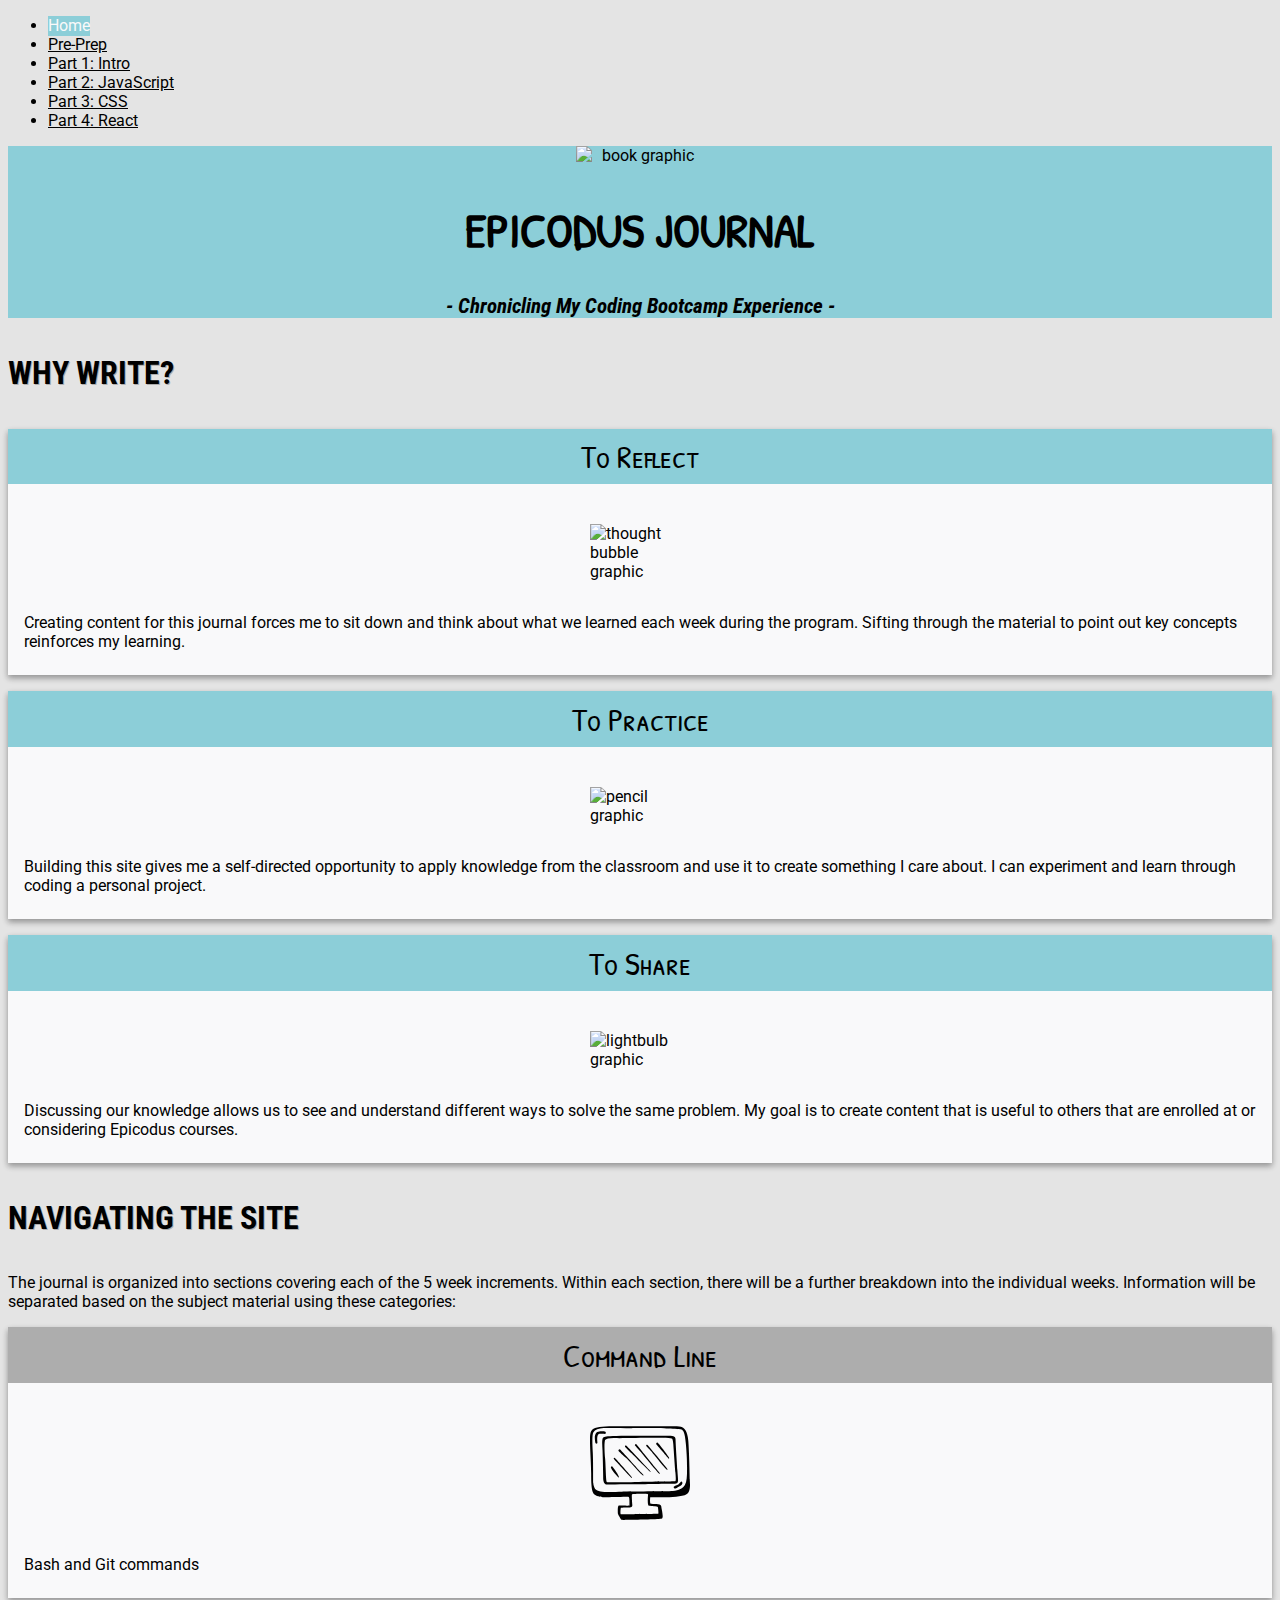
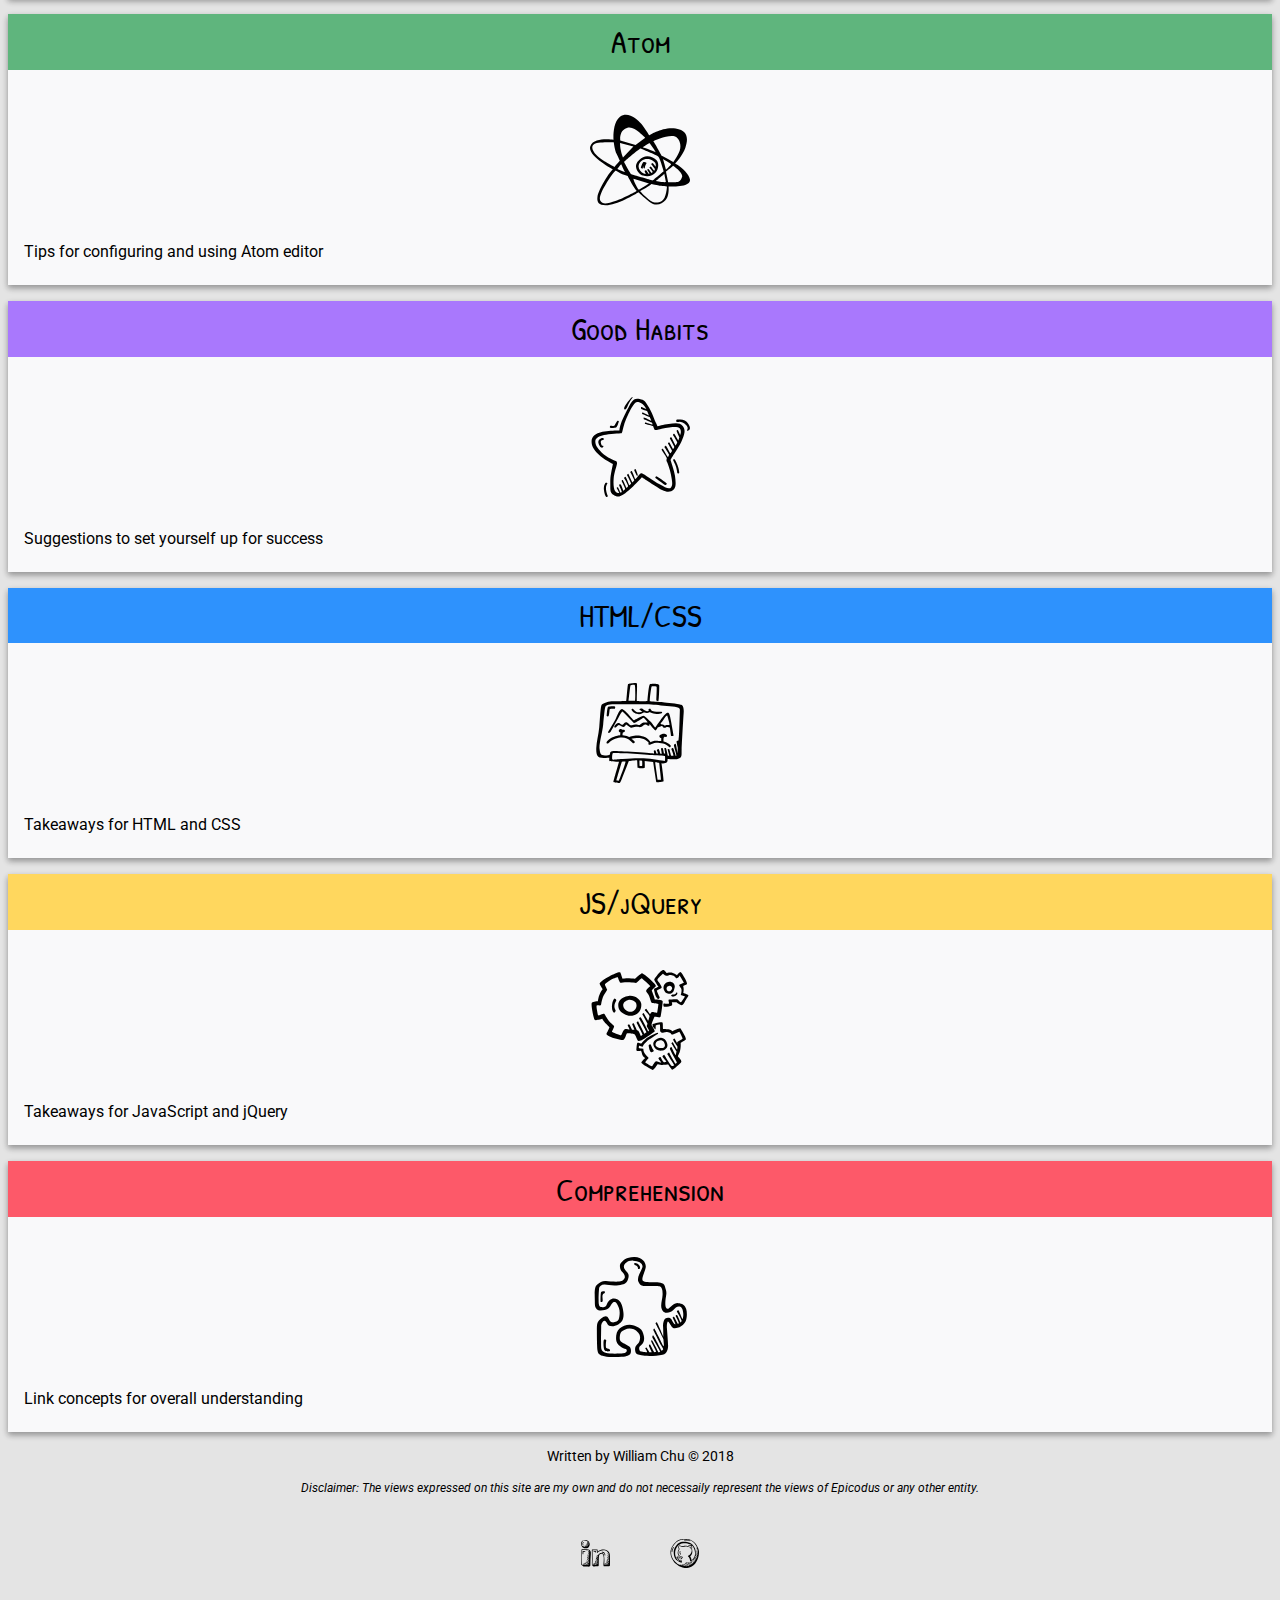
==== commit c312f2f9: "add pre-prep content and panels" ====
--- a/index.html
+++ b/index.html
@@ -47,7 +47,7 @@
         </div>
       </div>
       <div class="row">
-        <div  class="col-12 col-lg-4">
+        <div  class="col-sm-6 col-lg-4">
           <div class="panel panel-default">
             <div class="panel-heading bg-general">To Reflect</div>
             <div class="panel-body">
@@ -56,12 +56,12 @@
             </div>
           </div>
         </div>
-        <div  class="col-12 col-lg-4">
+        <div  class="col-sm-6 col-lg-4">
           <div class="panel panel-default">
             <div class="panel-heading bg-general">To Practice</div>
             <div class="panel-body">
               <img src="img/pencil.svg" alt="pencil graphic">
-              <p>Building this site gives me a self-directed opportunity to apply knowledge from the classroom. I can experiment and learn by actively coding a personal project.</p>
+              <p>Building this site gives me a self-directed opportunity to apply knowledge from the classroom and use it to create something I care about. I can experiment and learn through coding a personal project.</p>
             </div>
           </div>
         </div>
--- a/css/styles.css
+++ b/css/styles.css
@@ -18,7 +18,7 @@
 h2 {
   font-family: 'Roboto Condensed', sans-serif;
   font-size: 2em;
-  padding: .7em 0;
+  padding: .3em 0;
   text-shadow: 1px 1px #adadad;
 }
 
@@ -27,6 +27,13 @@
   font-size: 1.5em;
   padding: .7em 0;
   text-shadow: 1px 1px #adadad;
+}
+
+h5 {
+  font-family: 'Roboto Condensed', sans-serif;
+  font-size: 1.1em;
+  font-weight: bold;
+  padding: .2em 0;
 }
 
 /* Navigation Bar and Banner */
@@ -63,14 +70,13 @@
 .jumbotron img {
   display: block;
   margin: 0 auto;
-  width: 7em;
+  width: 8em;
 }
 
 .jumbotron h1 {
   color: #000;
   font-family: 'Patrick Hand SC', cursive, serif;
   font-size: 3em;
-  text-shadow: 2px 2px #138496;
 }
 
 .jumbotron h3 {
@@ -82,7 +88,7 @@
 /* Body */
 .panel {
   box-shadow: 0 3px 6px rgba(0,0,0,0.16), 0 3px 6px rgba(0,0,0,0.23);
-  margin: 1em auto;
+  margin: 0 auto 1em auto;
 }
 
 .panel-heading {
@@ -90,6 +96,12 @@
   font-size: 2em;
   padding: .2em .5em;
   text-align: center;
+}
+
+.panel-heading img {
+  float: right;
+  margin: auto !important;
+  width: 1.3em !important;
 }
 
 .bg-commandline {
@@ -128,7 +140,8 @@
 .panel img {
   display: block;
   margin: 2em auto;
-  width: 40%;
+  width: 30%;
+  max-width: 100px;
 }
 
 /* Footer */
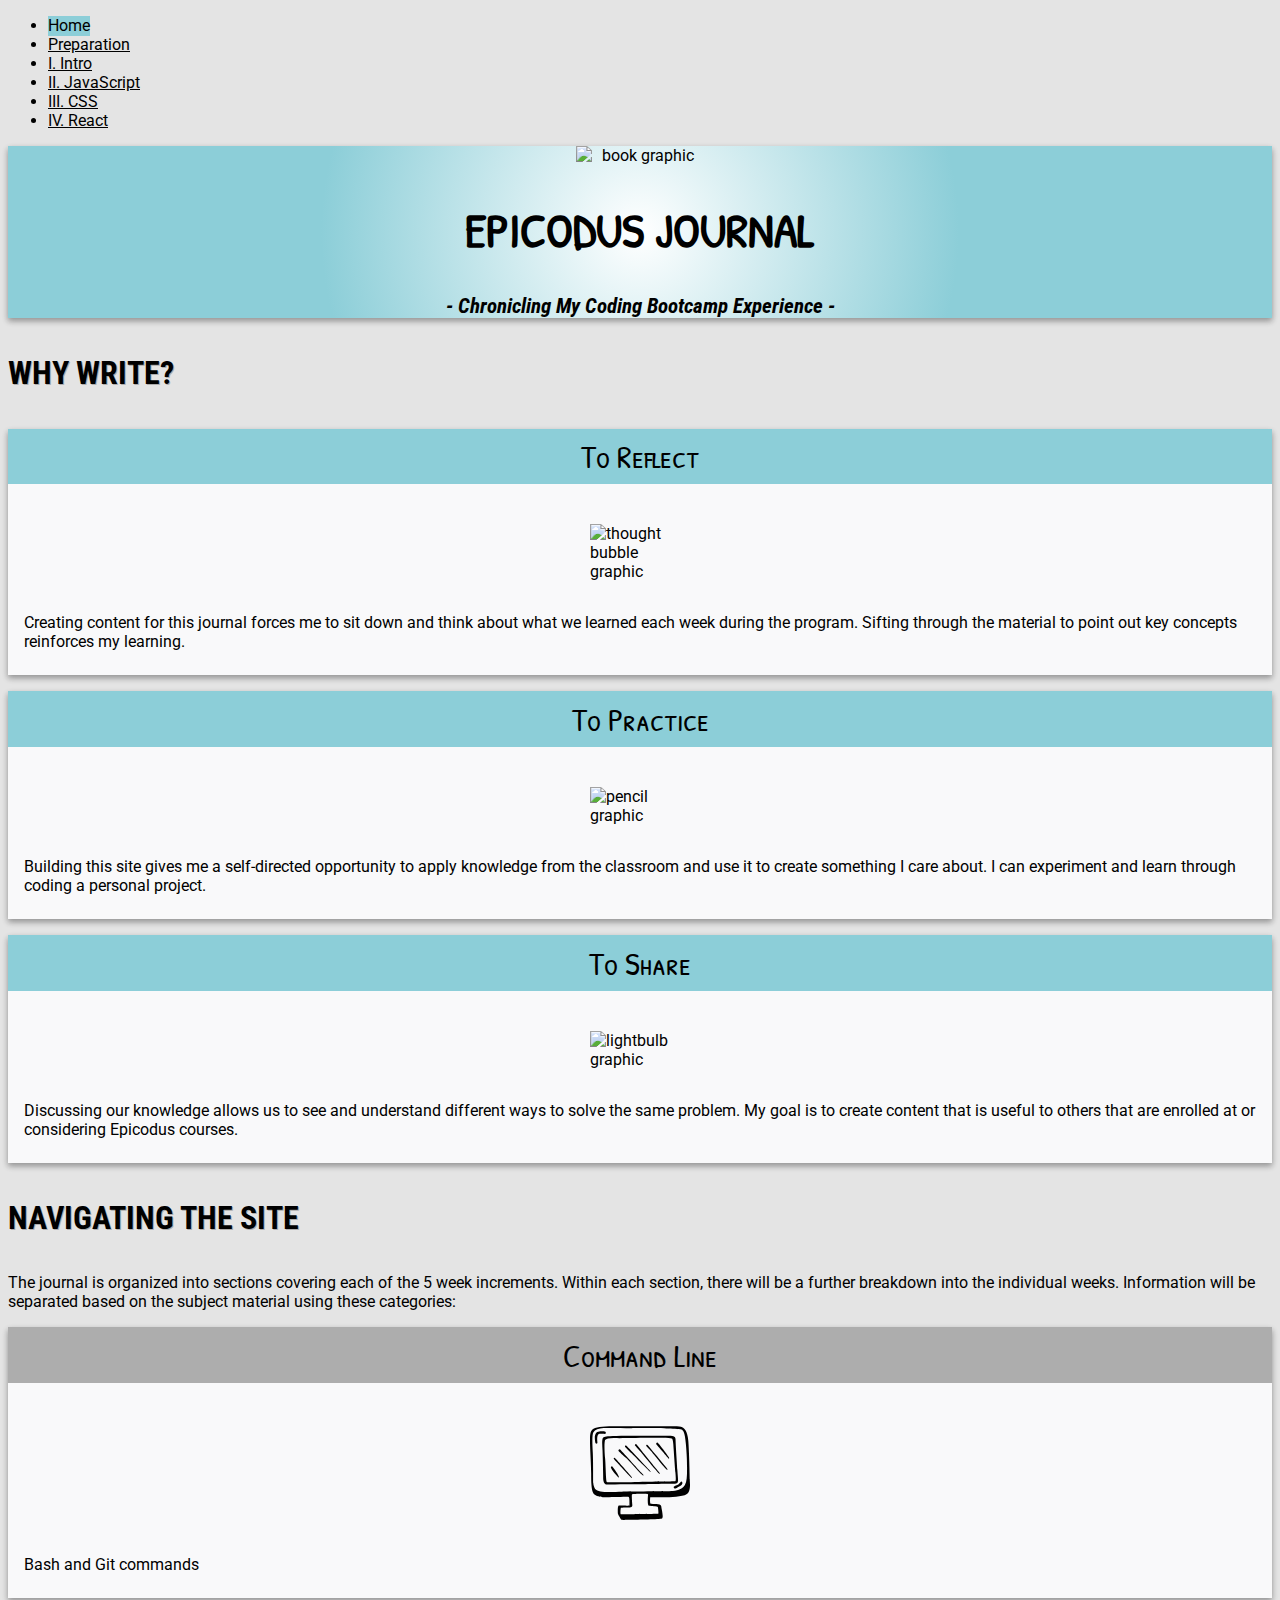
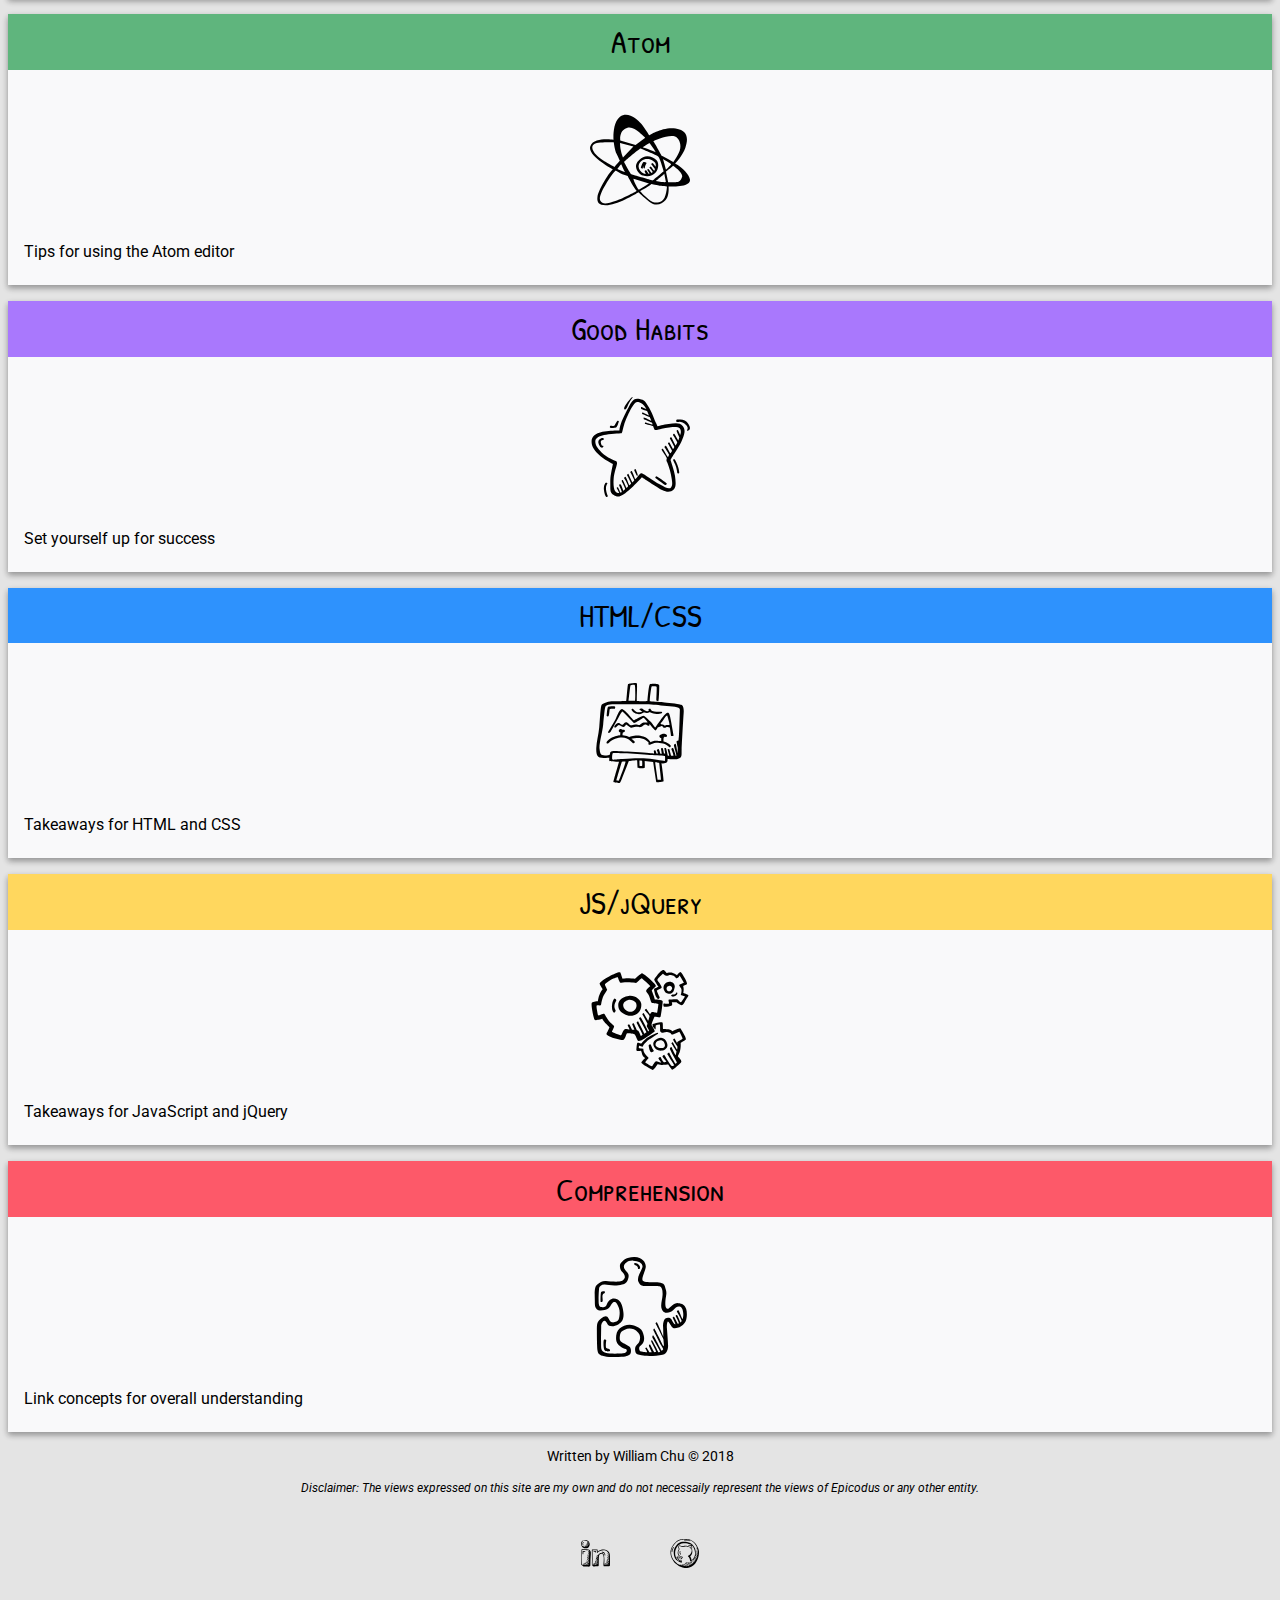
==== commit 6663ea7e: "update navbar text, add drop shadow to jumbotron" ====
--- a/index.html
+++ b/index.html
@@ -15,19 +15,19 @@
         <a class="nav-link active">Home</a>
       </li>
       <li class="nav-item">
-        <a class="nav-link" href="preprep.html">Pre-Prep</a>
+        <a class="nav-link" href="preparation.html">Preparation</a>
       </li>
       <li class="nav-item">
-        <a class="nav-link" href="intro.html">Part 1: Intro</a>
+        <a class="nav-link" href="intro.html">I. Intro</a>
       </li>
       <li class="nav-item">
-        <a class="nav-link" href="javascript.html">Part 2: JavaScript</a>
+        <a class="nav-link" href="javascript.html">II. JavaScript</a>
       </li>
       <li class="nav-item">
-        <a class="nav-link" href="css.html">Part 3: CSS</a>
+        <a class="nav-link" href="css.html">III. CSS</a>
       </li>
       <li class="nav-item">
-        <a class="nav-link" href="react.html">Part 4: React</a>
+        <a class="nav-link" href="react.html">IV. React</a>
       </li>
     </ul>
     <!-- Jumbotron -->
@@ -97,7 +97,7 @@
             <div class="panel-heading bg-atom">Atom</div>
             <div class="panel-body">
               <img src="img/atom.svg" alt="atom graphic">
-              <p>Tips for configuring and using Atom editor</p>
+              <p>Tips for using the Atom editor</p>
             </div>
           </div>
         </div>
@@ -106,7 +106,7 @@
             <div class="panel-heading bg-goodhabits">Good Habits</div>
             <div class="panel-body">
               <img src="img/star.svg" alt="star graphic">
-              <p>Suggestions to set yourself up for success</p>
+              <p>Set yourself up for success</p>
             </div>
           </div>
         </div>
--- a/css/styles.css
+++ b/css/styles.css
@@ -2,17 +2,9 @@
   font-family: 'Roboto', sans-serif;
 }
 
-a {
-  color: #138496;
-}
-
-a:hover {
-  color: #138496;
-}
-
 body {
   background-color: #e4e4e4;
-  min-width: 300px;
+  min-width: 350px;
 }
 
 h2 {
@@ -36,6 +28,14 @@
   padding: .2em 0;
 }
 
+p a {
+  color: #138496;
+}
+
+p a:hover {
+  color: #138496;
+}
+
 /* Navigation Bar and Banner */
 .nav {
   margin-top: 1em;
@@ -49,21 +49,22 @@
   border-radius: 0;
 }
 
-.active {
+.nav-link:hover {
+  background-color: #6cbfcc !important;
+  border-bottom: 1px solid #6cbfcc !important;
+  color: #fff !important;
+}
+
+.active, .active:hover {
   background-color: #8cced8 !important;
   border-bottom: 1px solid #8cced8 !important;
-  color: #f9f9fa !important;
-}
-
-.nav-link:hover {
-  background-color: #138496 !important;
-  border-bottom: 1px solid #8cced8 !important;
-  color: #f9f9fa !important;
+  color: #000 !important;
 }
 
 .jumbotron {
-  background-color: #8cced8;
+  background: radial-gradient(circle, #fff, #8cced8, #8cced8);
   border-radius: 0;
+  box-shadow: 0 3px 6px rgba(0,0,0,0.16), 0 3px 6px rgba(0,0,0,0.23);
   text-align: center;
 }
 
@@ -141,6 +142,7 @@
   display: block;
   margin: 2em auto;
   width: 30%;
+  min-width: 50px;
   max-width: 100px;
 }
 
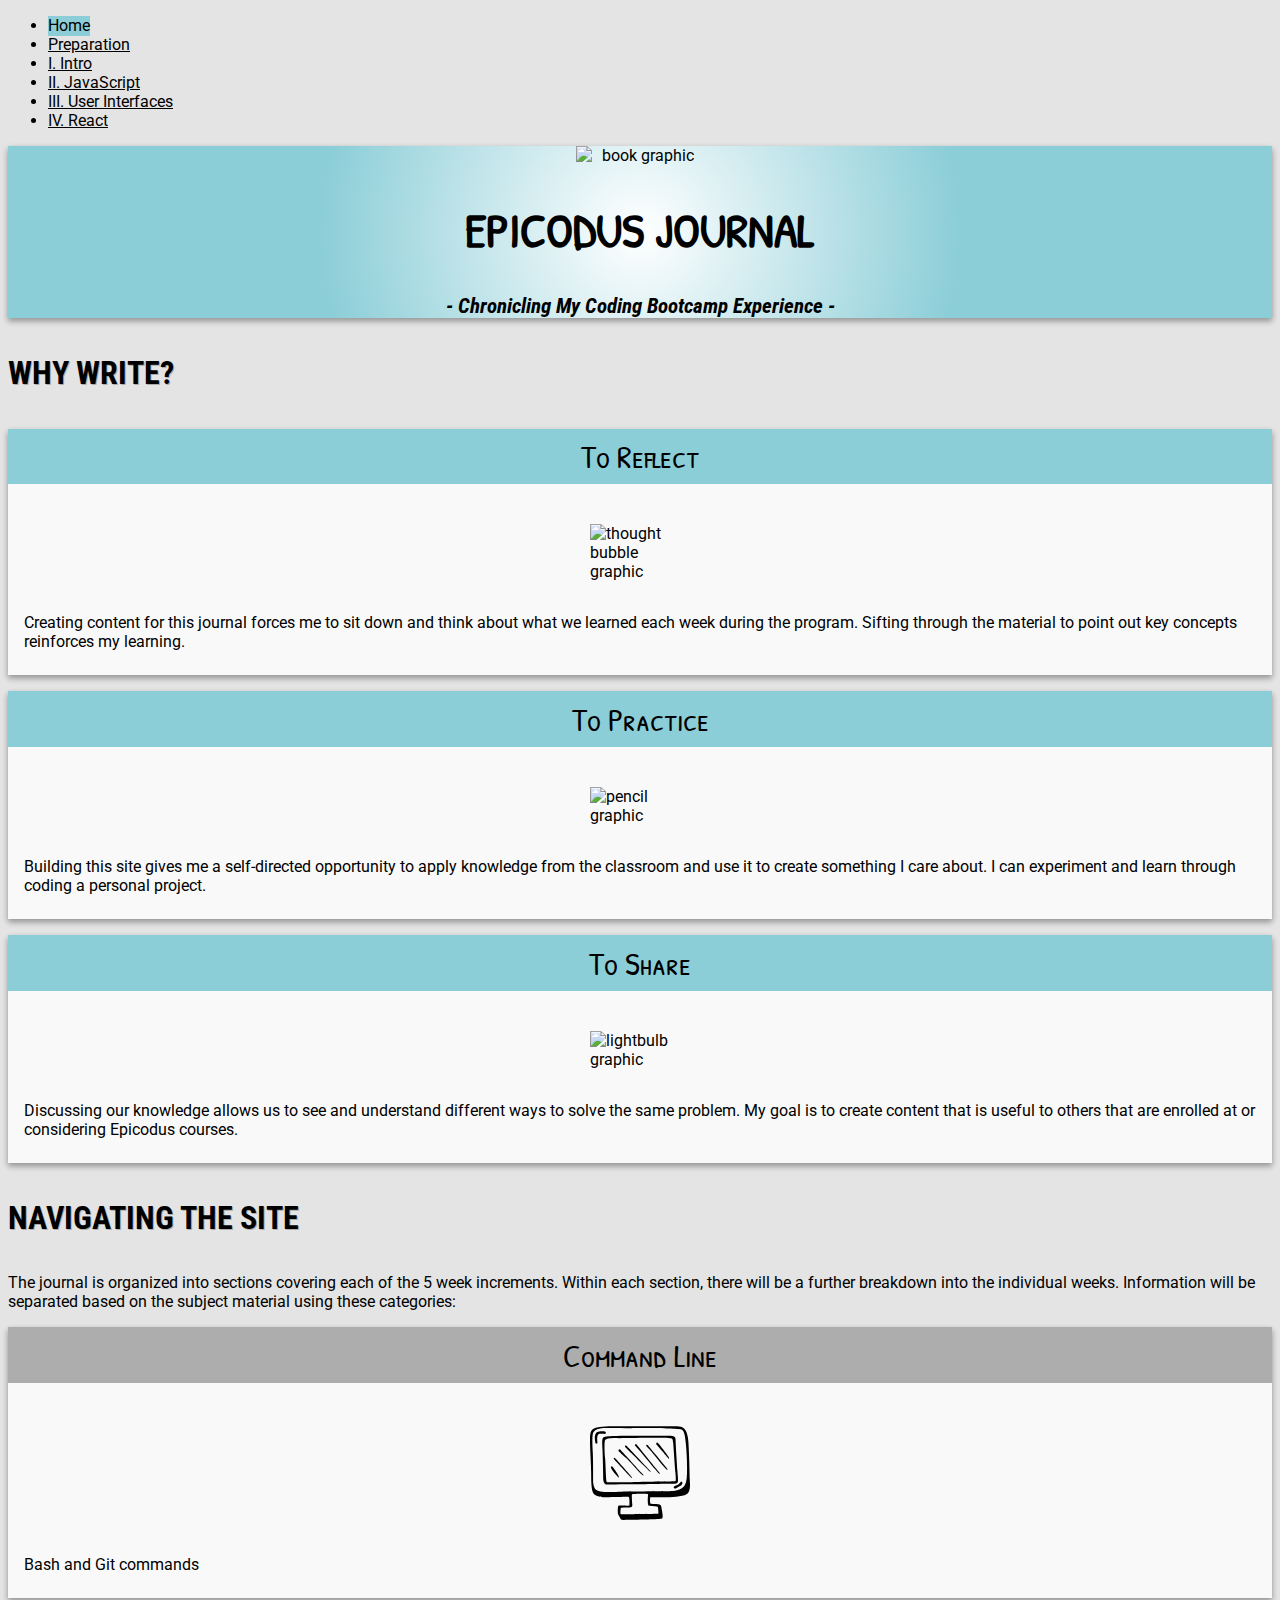
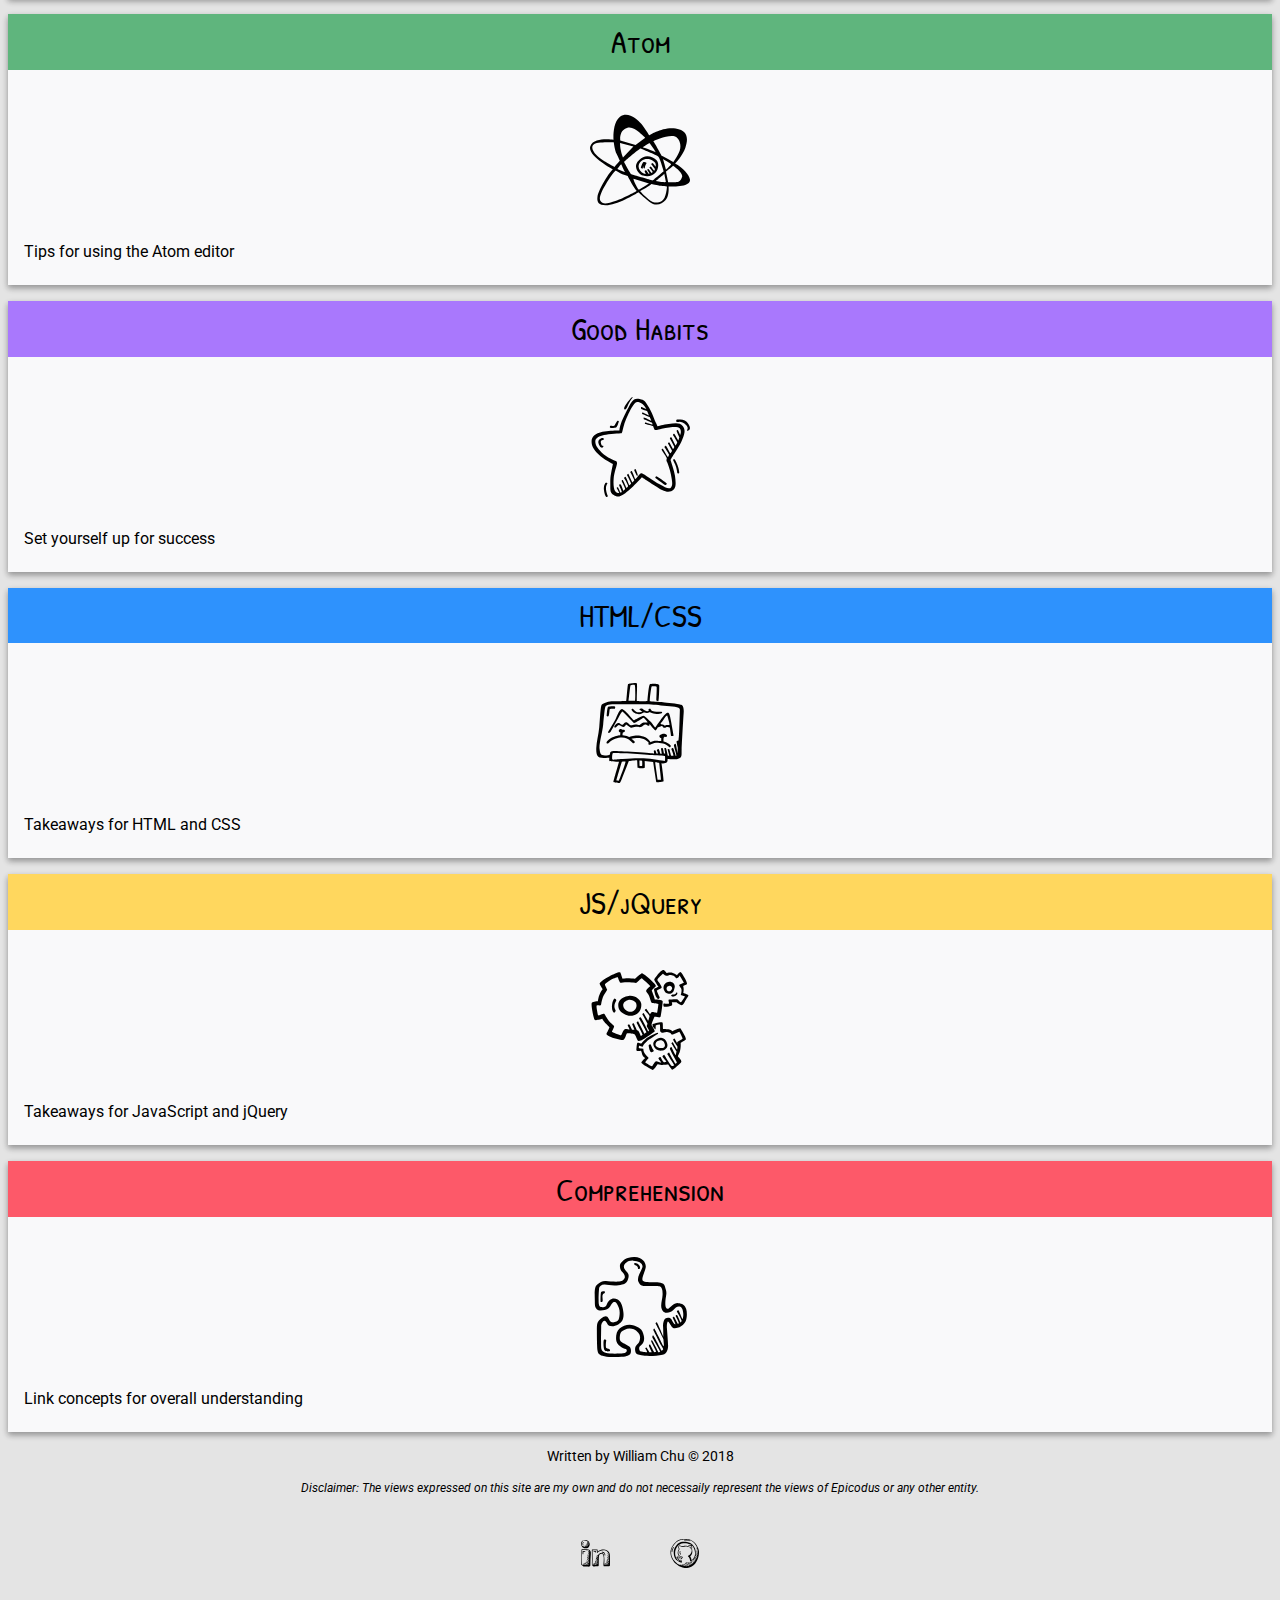
==== commit ede48e66: "add self-assessment content" ====
--- a/index.html
+++ b/index.html
@@ -4,9 +4,7 @@
     <link rel="stylesheet" href="css/bootstrap.css" type="text/css">
     <link rel="stylesheet" href="css/styles.css" type="text/css">
     <link href="https://fonts.googleapis.com/css?family=Patrick+Hand+SC|Roboto|Roboto+Condensed" rel="stylesheet">
-    <script src="js/bootstrap.js"></script>
     <script src="js/jquery-3.3.1.js"></script>
-    <script src="js/scripts.js"></script>
     <meta charset="utf-8">
     <title>EPICODUS JOURNAL</title>
     <!-- Navbar -->
@@ -24,7 +22,7 @@
         <a class="nav-link" href="javascript.html">II. JavaScript</a>
       </li>
       <li class="nav-item">
-        <a class="nav-link" href="css.html">III. CSS</a>
+        <a class="nav-link" href="css.html">III. User Interfaces</a>
       </li>
       <li class="nav-item">
         <a class="nav-link" href="react.html">IV. React</a>
--- a/css/styles.css
+++ b/css/styles.css
@@ -4,7 +4,7 @@
 
 body {
   background-color: #e4e4e4;
-  min-width: 350px;
+  min-width: 600px;
 }
 
 h2 {
